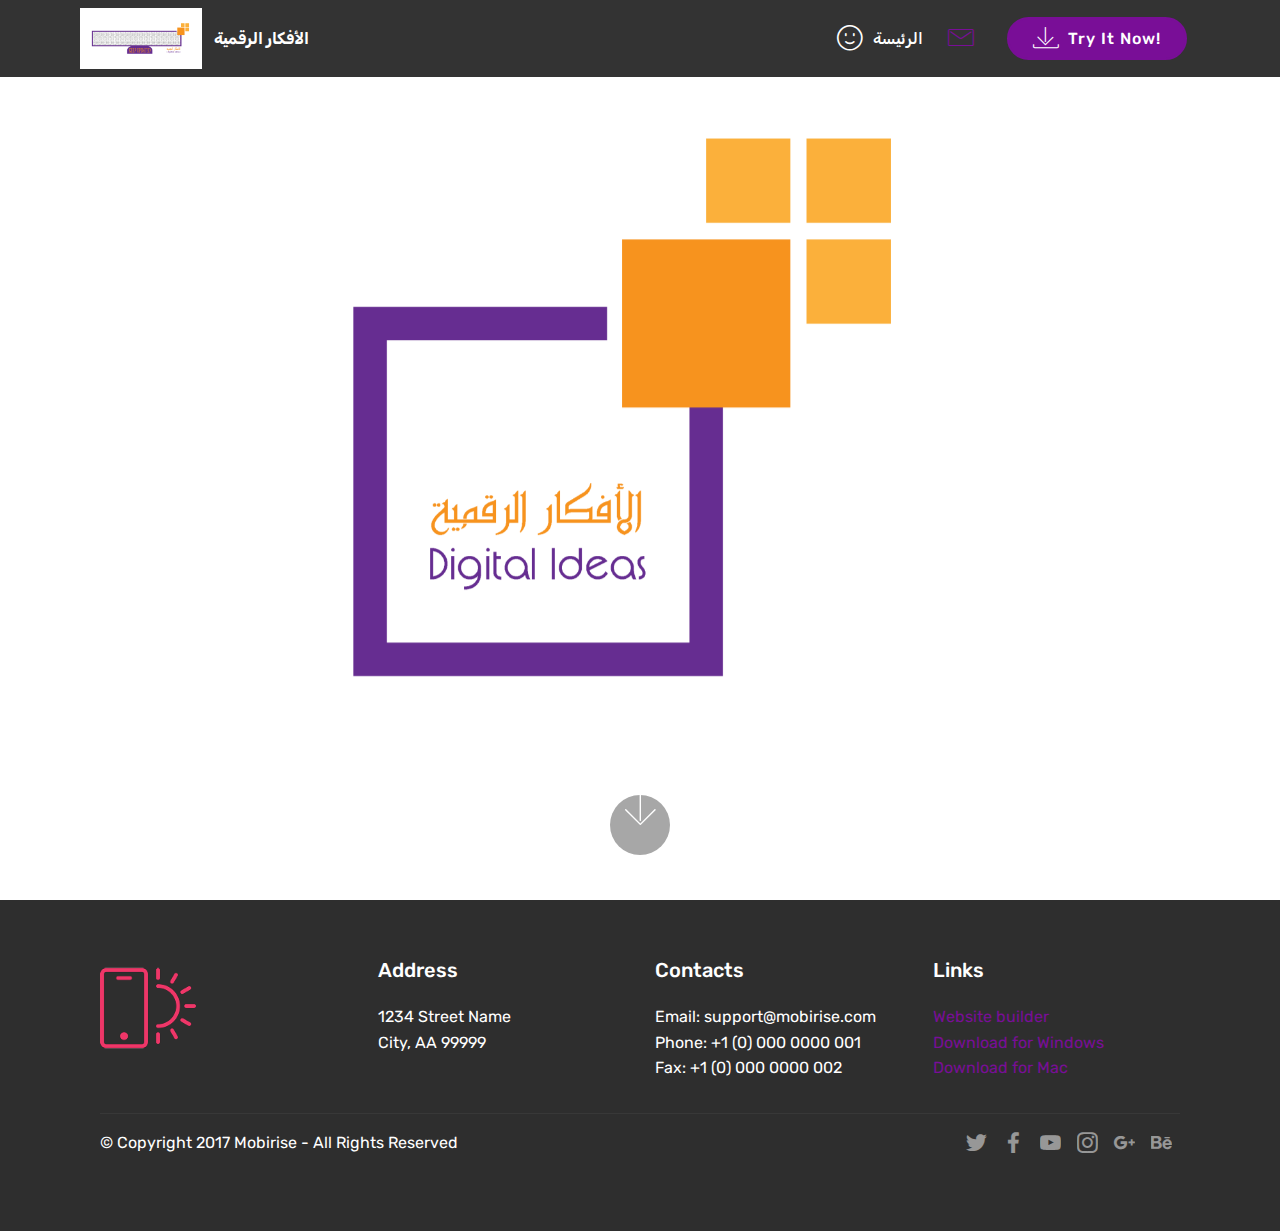
==== index.html @ acf724d3 "create github pages" ====
<!DOCTYPE html>
<html >
<head>
  <!-- Site made with Mobirise Website Builder v4.8.1, https://mobirise.com -->
  <meta charset="UTF-8">
  <meta http-equiv="X-UA-Compatible" content="IE=edge">
  <meta name="generator" content="Mobirise v4.8.1, mobirise.com">
  <meta name="viewport" content="width=device-width, initial-scale=1, minimum-scale=1">
  <link rel="shortcut icon" href="assets/images/-recovered-1-214x107.png" type="image/x-icon">
  <meta name="description" content="">
  <title>Home</title>
  <link rel="stylesheet" href="assets/web/assets/mobirise-icons-bold/mobirise-icons-bold.css">
  <link rel="stylesheet" href="assets/web/assets/mobirise-icons/mobirise-icons.css">
  <link rel="stylesheet" href="assets/tether/tether.min.css">
  <link rel="stylesheet" href="assets/bootstrap/css/bootstrap.min.css">
  <link rel="stylesheet" href="assets/bootstrap/css/bootstrap-grid.min.css">
  <link rel="stylesheet" href="assets/bootstrap/css/bootstrap-reboot.min.css">
  <link rel="stylesheet" href="assets/socicon/css/styles.css">
  <link rel="stylesheet" href="assets/dropdown/css/style.css">
  <link rel="stylesheet" href="assets/theme/css/style.css">
  <link rel="stylesheet" href="assets/mobirise/css/mbr-additional.css" type="text/css">
  
  
  
</head>
<body>
  <section class="menu cid-qTkzRZLJNu" once="menu" id="menu1-0">

    

    <nav class="navbar navbar-expand beta-menu navbar-dropdown align-items-center navbar-fixed-top navbar-toggleable-sm">
        <button class="navbar-toggler navbar-toggler-right" type="button" data-toggle="collapse" data-target="#navbarSupportedContent" aria-controls="navbarSupportedContent" aria-expanded="false" aria-label="Toggle navigation">
            <div class="hamburger">
                <span></span>
                <span></span>
                <span></span>
                <span></span>
            </div>
        </button>
        <div class="menu-logo">
            <div class="navbar-brand">
                <span class="navbar-logo">
                    <a href="https://mobirise.com">
                         <img src="assets/images/-recovered-1-214x107.png" alt="Mobirise" title="" style="height: 3.8rem;">
                    </a>
                </span>
                <span class="navbar-caption-wrap"><a class="navbar-caption text-white display-4" href="https://digitalideas.com">الأفكار الرقمية&nbsp;</a></span>
            </div>
        </div>
        <div class="collapse navbar-collapse" id="navbarSupportedContent">
            <ul class="navbar-nav nav-dropdown" data-app-modern-menu="true"><li class="nav-item">
                    <a class="nav-link link text-white display-4" href="https://mobirise.com"><span class="mbrib-smile-face mbr-iconfont mbr-iconfont-btn"></span>الرئيسة&nbsp;</a>
                </li>
                <li class="nav-item">
                    <a class="nav-link link text-white display-4" href="https://mobirise.com"><span class="mbri-letter mbr-iconfont mbr-iconfont-btn" style="color: rgb(121, 14, 151);"></span>
                        </a>
                </li></ul>
            <div class="navbar-buttons mbr-section-btn"><a class="btn btn-sm btn-primary display-4" href="https://mobirise.com">
                    <span class="mbri-save mbr-iconfont mbr-iconfont-btn "></span>
                    Try It Now!
                </a></div>
        </div>
    </nav>
</section>

<section class="engine"><a href="https://mobiri.se/q">responsive website templates</a></section><section class="cid-qTkA127IK8 mbr-fullscreen mbr-parallax-background" id="header2-1">

    

    

    <div class="container align-center">
        <div class="row justify-content-md-center">
            <div class="mbr-white col-md-10">
                
                
                
                
            </div>
        </div>
    </div>
    <div class="mbr-arrow hidden-sm-down" aria-hidden="true">
        <a href="#next">
            <i class="mbri-down mbr-iconfont"></i>
        </a>
    </div>
</section>

<section class="cid-qTkAaeaxX5" id="footer1-2">

    

    

    <div class="container">
        <div class="media-container-row content text-white">
            <div class="col-12 col-md-3">
                <div class="media-wrap">
                    <a href="https://mobirise.com/">
                        <img src="assets/images/logo2.png" alt="Mobirise">
                    </a>
                </div>
            </div>
            <div class="col-12 col-md-3 mbr-fonts-style display-7">
                <h5 class="pb-3">
                    Address
                </h5>
                <p class="mbr-text">
                    1234 Street Name
                    <br>City, AA 99999
                </p>
            </div>
            <div class="col-12 col-md-3 mbr-fonts-style display-7">
                <h5 class="pb-3">
                    Contacts
                </h5>
                <p class="mbr-text">
                    Email: support@mobirise.com
                    <br>Phone: +1 (0) 000 0000 001
                    <br>Fax: +1 (0) 000 0000 002
                </p>
            </div>
            <div class="col-12 col-md-3 mbr-fonts-style display-7">
                <h5 class="pb-3">
                    Links
                </h5>
                <p class="mbr-text">
                    <a class="text-primary" href="https://mobirise.com/">Website builder</a>
                    <br><a class="text-primary" href="https://mobirise.com/mobirise-free-win.zip">Download for Windows</a>
                    <br><a class="text-primary" href="https://mobirise.com/mobirise-free-mac.zip">Download for Mac</a>
                </p>
            </div>
        </div>
        <div class="footer-lower">
            <div class="media-container-row">
                <div class="col-sm-12">
                    <hr>
                </div>
            </div>
            <div class="media-container-row mbr-white">
                <div class="col-sm-6 copyright">
                    <p class="mbr-text mbr-fonts-style display-7">
                        © Copyright 2017 Mobirise - All Rights Reserved
                    </p>
                </div>
                <div class="col-md-6">
                    <div class="social-list align-right">
                        <div class="soc-item">
                            <a href="https://twitter.com/mobirise" target="_blank">
                                <span class="socicon-twitter socicon mbr-iconfont mbr-iconfont-social"></span>
                            </a>
                        </div>
                        <div class="soc-item">
                            <a href="https://www.facebook.com/pages/Mobirise/1616226671953247" target="_blank">
                                <span class="socicon-facebook socicon mbr-iconfont mbr-iconfont-social"></span>
                            </a>
                        </div>
                        <div class="soc-item">
                            <a href="https://www.youtube.com/c/mobirise" target="_blank">
                                <span class="socicon-youtube socicon mbr-iconfont mbr-iconfont-social"></span>
                            </a>
                        </div>
                        <div class="soc-item">
                            <a href="https://instagram.com/mobirise" target="_blank">
                                <span class="socicon-instagram socicon mbr-iconfont mbr-iconfont-social"></span>
                            </a>
                        </div>
                        <div class="soc-item">
                            <a href="https://plus.google.com/u/0/+Mobirise" target="_blank">
                                <span class="socicon-googleplus socicon mbr-iconfont mbr-iconfont-social"></span>
                            </a>
                        </div>
                        <div class="soc-item">
                            <a href="https://www.behance.net/Mobirise" target="_blank">
                                <span class="socicon-behance socicon mbr-iconfont mbr-iconfont-social"></span>
                            </a>
                        </div>
                    </div>
                </div>
            </div>
        </div>
    </div>
</section>


  <script src="assets/web/assets/jquery/jquery.min.js"></script>
  <script src="assets/popper/popper.min.js"></script>
  <script src="assets/tether/tether.min.js"></script>
  <script src="assets/bootstrap/js/bootstrap.min.js"></script>
  <script src="assets/touchswipe/jquery.touch-swipe.min.js"></script>
  <script src="assets/parallax/jarallax.min.js"></script>
  <script src="assets/smoothscroll/smooth-scroll.js"></script>
  <script src="assets/dropdown/js/script.min.js"></script>
  <script src="assets/theme/js/script.js"></script>
  
  
</body>
</html>
---- assets/web/assets/mobirise-icons-bold/mobirise-icons-bold.css ----
@font-face {
  font-family: 'mobirise-icons-bold';
  src:  url('mobirise-icons-bold.eot?m1l4yr');
  src:  url('mobirise-icons-bold.eot?m1l4yr#iefix') format('embedded-opentype'),
    url('mobirise-icons-bold.ttf?m1l4yr') format('truetype'),
    url('mobirise-icons-bold.woff?m1l4yr') format('woff'),
    url('mobirise-icons-bold.svg?m1l4yr#mobirise-icons-bold') format('svg');
  font-weight: normal;
  font-style: normal;
}

[class^="mbrib-"], [class*="mbrib-"] {
  /* use !important to prevent issues with browser extensions that change fonts */
  font-family: 'mobirise-icons-bold' !important;
  speak: none;
  font-style: normal;
  font-weight: normal;
  font-variant: normal;
  text-transform: none;
  line-height: 1;

  /* Better Font Rendering =========== */
  -webkit-font-smoothing: antialiased;
  -moz-osx-font-smoothing: grayscale;
}

.mbrib-add-submenu:before {
  content: "\e900";
}
.mbrib-alert:before {
  content: "\e901";
}
.mbrib-align-center:before {
  content: "\e902";
}
.mbrib-align-justify:before {
  content: "\e903";
}
.mbrib-align-left:before {
  content: "\e904";
}
.mbrib-align-right:before {
  content: "\e905";
}
.mbrib-android:before {
  content: "\e906";
}
.mbrib-apple:before {
  content: "\e907";
}
.mbrib-arrow-down:before {
  content: "\e908";
}
.mbrib-arrow-next:before {
  content: "\e909";
}
.mbrib-arrow-prev:before {
  content: "\e90a";
}
.mbrib-arrow-up:before {
  content: "\e90b";
}
.mbrib-bold:before {
  content: "\e90c";
}
.mbrib-bookmark:before {
  content: "\e90d";
}
.mbrib-bootstrap:before {
  content: "\e90e";
}
.mbrib-briefcase:before {
  content: "\e90f";
}
.mbrib-browse:before {
  content: "\e910";
}
.mbrib-bulleted-list:before {
  content: "\e911";
}
.mbrib-calendar:before {
  content: "\e912";
}
.mbrib-camera:before {
  content: "\e913";
}
.mbrib-cart-add:before {
  content: "\e914";
}
.mbrib-cart-full:before {
  content: "\e915";
}
.mbrib-cash:before {
  content: "\e916";
}
.mbrib-change-style:before {
  content: "\e917";
}
.mbrib-chat:before {
  content: "\e918";
}
.mbrib-clock:before {
  content: "\e919";
}
.mbrib-close:before {
  content: "\e91a";
}
.mbrib-cloud:before {
  content: "\e91b";
}
.mbrib-code:before {
  content: "\e91c";
}
.mbrib-contact-form:before {
  content: "\e91d";
}
.mbrib-credit-card:before {
  content: "\e91e";
}
.mbrib-cursor-click:before {
  content: "\e91f";
}
.mbrib-cust-feedback:before {
  content: "\e920";
}
.mbrib-database:before {
  content: "\e921";
}
.mbrib-delivery:before {
  content: "\e922";
}
.mbrib-desktop:before {
  content: "\e923";
}
.mbrib-devices:before {
  content: "\e924";
}
.mbrib-down:before {
  content: "\e925";
}
.mbrib-download:before {
  content: "\e926";
}
.mbrib-drag-n-drop:before {
  content: "\e927";
}
.mbrib-drag-n-drop2:before {
  content: "\e928";
}
.mbrib-edit:before {
  content: "\e929";
}
.mbrib-edit2:before {
  content: "\e92a";
}
.mbrib-error:before {
  content: "\e92b";
}
.mbrib-extension:before {
  content: "\e92c";
}
.mbrib-features:before {
  content: "\e92d";
}
.mbrib-file:before {
  content: "\e92e";
}
.mbrib-flag:before {
  content: "\e92f";
}
.mbrib-folder:before {
  content: "\e930";
}
.mbrib-gift:before {
  content: "\e931";
}
.mbrib-github:before {
  content: "\e932";
}
.mbrib-globe-2:before {
  content: "\e933";
}
.mbrib-globe:before {
  content: "\e934";
}
.mbrib-growing-chart:before {
  content: "\e935";
}
.mbrib-hearth:before {
  content: "\e936";
}
.mbrib-help:before {
  content: "\e937";
}
.mbrib-home:before {
  content: "\e938";
}
.mbrib-hot-cup:before {
  content: "\e939";
}
.mbrib-idea:before {
  content: "\e93a";
}
.mbrib-image-gallery:before {
  content: "\e93b";
}
.mbrib-image-slider:before {
  content: "\e93c";
}
.mbrib-info:before {
  content: "\e93d";
}
.mbrib-italic:before {
  content: "\e93e";
}
.mbrib-key:before {
  content: "\e93f";
}
.mbrib-laptop:before {
  content: "\e940";
}
.mbrib-layers:before {
  content: "\e941";
}
.mbrib-left-right:before {
  content: "\e942";
}
.mbrib-left:before {
  content: "\e943";
}
.mbrib-letter:before {
  content: "\e944";
}
.mbrib-like:before {
  content: "\e945";
}
.mbrib-link:before {
  content: "\e946";
}
.mbrib-lock:before {
  content: "\e947";
}
.mbrib-login:before {
  content: "\e948";
}
.mbrib-logout:before {
  content: "\e949";
}
.mbrib-magic-stick:before {
  content: "\e94a";
}
.mbrib-map-pin:before {
  content: "\e94b";
}
.mbrib-menu:before {
  content: "\e94c";
}
.mbrib-mobile:before {
  content: "\e94d";
}
.mbrib-mobile2:before {
  content: "\e94e";
}
.mbrib-mobirise:before {
  content: "\e94f";
}
.mbrib-more-horizontal:before {
  content: "\e950";
}
.mbrib-more-vertical:before {
  content: "\e951";
}
.mbrib-music:before {
  content: "\e952";
}
.mbrib-new-file:before {
  content: "\e953";
}
.mbrib-numbered-list:before {
  content: "\e954";
}
.mbrib-opened-folder:before {
  content: "\e955";
}
.mbrib-pages:before {
  content: "\e956";
}
.mbrib-paper-plane:before {
  content: "\e957";
}
.mbrib-paperclip:before {
  content: "\e958";
}
.mbrib-photo:before {
  content: "\e959";
}
.mbrib-photos:before {
  content: "\e95a";
}
.mbrib-pin:before {
  content: "\e95b";
}
.mbrib-play:before {
  content: "\e95c";
}
.mbrib-plus:before {
  content: "\e95d";
}
.mbrib-preview:before {
  content: "\e95e";
}
.mbrib-print:before {
  content: "\e95f";
}
.mbrib-protect:before {
  content: "\e960";
}
.mbrib-question:before {
  content: "\e961";
}
.mbrib-quote-left:before {
  content: "\e962";
}
.mbrib-quote-right:before {
  content: "\e963";
}
.mbrib-redo:before {
  content: "\e964";
}
.mbrib-refresh:before {
  content: "\e965";
}
.mbrib-responsive:before {
  content: "\e966";
}
.mbrib-right:before {
  content: "\e967";
}
.mbrib-rocket:before {
  content: "\e968";
}
.mbrib-sad-face:before {
  content: "\e969";
}
.mbrib-sale:before {
  content: "\e96a";
}
.mbrib-save:before {
  content: "\e96b";
}
.mbrib-search:before {
  content: "\e96c";
}
.mbrib-setting:before {
  content: "\e96d";
}
.mbrib-setting2:before {
  content: "\e96e";
}
.mbrib-setting3:before {
  content: "\e96f";
}
.mbrib-share:before {
  content: "\e970";
}
.mbrib-shopping-bag:before {
  content: "\e971";
}
.mbrib-shopping-basket:before {
  content: "\e972";
}
.mbrib-shopping-cart:before {
  content: "\e973";
}
.mbrib-sites:before {
  content: "\e974";
}
.mbrib-smile-face:before {
  content: "\e975";
}
.mbrib-speed:before {
  content: "\e976";
}
.mbrib-star:before {
  content: "\e977";
}
.mbrib-success:before {
  content: "\e978";
}
.mbrib-sun:before {
  content: "\e979";
}
.mbrib-sun2:before {
  content: "\e97a";
}
.mbrib-tablet-vertical:before {
  content: "\e97b";
}
.mbrib-tablet:before {
  content: "\e97c";
}
.mbrib-target:before {
  content: "\e97d";
}
.mbrib-timer:before {
  content: "\e97e";
}
.mbrib-to-ftp:before {
  content: "\e97f";
}
.mbrib-to-local-drive:before {
  content: "\e980";
}
.mbrib-touch-swipe:before {
  content: "\e981";
}
.mbrib-touch:before {
  content: "\e982";
}
.mbrib-trash:before {
  content: "\e983";
}
.mbrib-underline:before {
  content: "\e984";
}
.mbrib-undo:before {
  content: "\e985";
}
.mbrib-unlink:before {
  content: "\e986";
}
.mbrib-unlock:before {
  content: "\e987";
}
.mbrib-up-down:before {
  content: "\e988";
}
.mbrib-up:before {
  content: "\e989";
}
.mbrib-update:before {
  content: "\e98a";
}
.mbrib-upload:before {
  content: "\e98b";
}
.mbrib-user:before {
  content: "\e98c";
}
.mbrib-user2:before {
  content: "\e98d";
}
.mbrib-users:before {
  content: "\e98e";
}
.mbrib-video-play:before {
  content: "\e98f";
}
.mbrib-video:before {
  content: "\e990";
}
.mbrib-watch:before {
  content: "\e991";
}
.mbrib-website-theme:before {
  content: "\e992";
}
.mbrib-wifi:before {
  content: "\e993";
}
.mbrib-windows:before {
  content: "\e994";
}
.mbrib-zoom-out:before {
  content: "\e995";
}
---- assets/web/assets/mobirise-icons/mobirise-icons.css ----
@font-face {
  font-family: 'MobiriseIcons';
  src:  url('mobirise-icons.eot?spat4u');
  src:  url('mobirise-icons.eot?spat4u#iefix') format('embedded-opentype'),
    url('mobirise-icons.ttf?spat4u') format('truetype'),
    url('mobirise-icons.woff?spat4u') format('woff'),
    url('mobirise-icons.svg?spat4u#MobiriseIcons') format('svg');
  font-weight: normal;
  font-style: normal;
}

[class^="mbri-"], [class*=" mbri-"] {
  /* use !important to prevent issues with browser extensions that change fonts */
  font-family: MobiriseIcons !important;
  speak: none;
  font-style: normal;
  font-weight: normal;
  font-variant: normal;
  text-transform: none;
  line-height: 1;

  /* Better Font Rendering =========== */
  -webkit-font-smoothing: antialiased;
  -moz-osx-font-smoothing: grayscale;
}

.mbri-add-submenu:before {
  content: "\e900";
}
.mbri-alert:before {
  content: "\e901";
}
.mbri-align-center:before {
  content: "\e902";
}
.mbri-align-justify:before {
  content: "\e903";
}
.mbri-align-left:before {
  content: "\e904";
}
.mbri-align-right:before {
  content: "\e905";
}
.mbri-android:before {
  content: "\e906";
}
.mbri-apple:before {
  content: "\e907";
}
.mbri-arrow-down:before {
  content: "\e908";
}
.mbri-arrow-next:before {
  content: "\e909";
}
.mbri-arrow-prev:before {
  content: "\e90a";
}
.mbri-arrow-up:before {
  content: "\e90b";
}
.mbri-bold:before {
  content: "\e90c";
}
.mbri-bookmark:before {
  content: "\e90d";
}
.mbri-bootstrap:before {
  content: "\e90e";
}
.mbri-briefcase:before {
  content: "\e90f";
}
.mbri-browse:before {
  content: "\e910";
}
.mbri-bulleted-list:before {
  content: "\e911";
}
.mbri-calendar:before {
  content: "\e912";
}
.mbri-camera:before {
  content: "\e913";
}
.mbri-cart-add:before {
  content: "\e914";
}
.mbri-cart-full:before {
  content: "\e915";
}
.mbri-cash:before {
  content: "\e916";
}
.mbri-change-style:before {
  content: "\e917";
}
.mbri-chat:before {
  content: "\e918";
}
.mbri-clock:before {
  content: "\e919";
}
.mbri-close:before {
  content: "\e91a";
}
.mbri-cloud:before {
  content: "\e91b";
}
.mbri-code:before {
  content: "\e91c";
}
.mbri-contact-form:before {
  content: "\e91d";
}
.mbri-credit-card:before {
  content: "\e91e";
}
.mbri-cursor-click:before {
  content: "\e91f";
}
.mbri-cust-feedback:before {
  content: "\e920";
}
.mbri-database:before {
  content: "\e921";
}
.mbri-delivery:before {
  content: "\e922";
}
.mbri-desktop:before {
  content: "\e923";
}
.mbri-devices:before {
  content: "\e924";
}
.mbri-down:before {
  content: "\e925";
}
.mbri-download:before {
  content: "\e989";
}
.mbri-drag-n-drop:before {
  content: "\e927";
}
.mbri-drag-n-drop2:before {
  content: "\e928";
}
.mbri-edit:before {
  content: "\e929";
}
.mbri-edit2:before {
  content: "\e92a";
}
.mbri-error:before {
  content: "\e92b";
}
.mbri-extension:before {
  content: "\e92c";
}
.mbri-features:before {
  content: "\e92d";
}
.mbri-file:before {
  content: "\e92e";
}
.mbri-flag:before {
  content: "\e92f";
}
.mbri-folder:before {
  content: "\e930";
}
.mbri-gift:before {
  content: "\e931";
}
.mbri-github:before {
  content: "\e932";
}
.mbri-globe:before {
  content: "\e933";
}
.mbri-globe-2:before {
  content: "\e934";
}
.mbri-growing-chart:before {
  content: "\e935";
}
.mbri-hearth:before {
  content: "\e936";
}
.mbri-help:before {
  content: "\e937";
}
.mbri-home:before {
  content: "\e938";
}
.mbri-hot-cup:before {
  content: "\e939";
}
.mbri-idea:before {
  content: "\e93a";
}
.mbri-image-gallery:before {
  content: "\e93b";
}
.mbri-image-slider:before {
  content: "\e93c";
}
.mbri-info:before {
  content: "\e93d";
}
.mbri-italic:before {
  content: "\e93e";
}
.mbri-key:before {
  content: "\e93f";
}
.mbri-laptop:before {
  content: "\e940";
}
.mbri-layers:before {
  content: "\e941";
}
.mbri-left-right:before {
  content: "\e942";
}
.mbri-left:before {
  content: "\e943";
}
.mbri-letter:before {
  content: "\e944";
}
.mbri-like:before {
  content: "\e945";
}
.mbri-link:before {
  content: "\e946";
}
.mbri-lock:before {
  content: "\e947";
}
.mbri-login:before {
  content: "\e948";
}
.mbri-logout:before {
  content: "\e949";
}
.mbri-magic-stick:before {
  content: "\e94a";
}
.mbri-map-pin:before {
  content: "\e94b";
}
.mbri-menu:before {
  content: "\e94c";
}
.mbri-mobile:before {
  content: "\e94d";
}
.mbri-mobile2:before {
  content: "\e94e";
}
.mbri-mobirise:before {
  content: "\e94f";
}
.mbri-more-horizontal:before {
  content: "\e950";
}
.mbri-more-vertical:before {
  content: "\e951";
}
.mbri-music:before {
  content: "\e952";
}
.mbri-new-file:before {
  content: "\e953";
}
.mbri-numbered-list:before {
  content: "\e954";
}
.mbri-opened-folder:before {
  content: "\e955";
}
.mbri-pages:before {
  content: "\e956";
}
.mbri-paper-plane:before {
  content: "\e957";
}
.mbri-paperclip:before {
  content: "\e958";
}
.mbri-photo:before {
  content: "\e959";
}
.mbri-photos:before {
  content: "\e95a";
}
.mbri-pin:before {
  content: "\e95b";
}
.mbri-play:before {
  content: "\e95c";
}
.mbri-plus:before {
  content: "\e95d";
}
.mbri-preview:before {
  content: "\e95e";
}
.mbri-print:before {
  content: "\e95f";
}
.mbri-protect:before {
  content: "\e960";
}
.mbri-question:before {
  content: "\e961";
}
.mbri-quote-left:before {
  content: "\e962";
}
.mbri-quote-right:before {
  content: "\e963";
}
.mbri-refresh:before {
  content: "\e964";
}
.mbri-responsive:before {
  content: "\e965";
}
.mbri-right:before {
  content: "\e966";
}
.mbri-rocket:before {
  content: "\e967";
}
.mbri-sad-face:before {
  content: "\e968";
}
.mbri-sale:before {
  content: "\e969";
}
.mbri-save:before {
  content: "\e96a";
}
.mbri-search:before {
  content: "\e96b";
}
.mbri-setting:before {
  content: "\e96c";
}
.mbri-setting2:before {
  content: "\e96d";
}
.mbri-setting3:before {
  content: "\e96e";
}
.mbri-share:before {
  content: "\e96f";
}
.mbri-shopping-bag:before {
  content: "\e970";
}
.mbri-shopping-basket:before {
  content: "\e971";
}
.mbri-shopping-cart:before {
  content: "\e972";
}
.mbri-sites:before {
  content: "\e973";
}
.mbri-smile-face:before {
  content: "\e974";
}
.mbri-speed:before {
  content: "\e975";
}
.mbri-star:before {
  content: "\e976";
}
.mbri-success:before {
  content: "\e977";
}
.mbri-sun:before {
  content: "\e978";
}
.mbri-sun2:before {
  content: "\e979";
}
.mbri-tablet:before {
  content: "\e97a";
}
.mbri-tablet-vertical:before {
  content: "\e97b";
}
.mbri-target:before {
  content: "\e97c";
}
.mbri-timer:before {
  content: "\e97d";
}
.mbri-to-ftp:before {
  content: "\e97e";
}
.mbri-to-local-drive:before {
  content: "\e97f";
}
.mbri-touch-swipe:before {
  content: "\e980";
}
.mbri-touch:before {
  content: "\e981";
}
.mbri-trash:before {
  content: "\e982";
}
.mbri-underline:before {
  content: "\e983";
}
.mbri-unlink:before {
  content: "\e984";
}
.mbri-unlock:before {
  content: "\e985";
}
.mbri-up-down:before {
  content: "\e986";
}
.mbri-up:before {
  content: "\e987";
}
.mbri-update:before {
  content: "\e988";
}
.mbri-upload:before {
 content: "\e926"; 
}
.mbri-user:before {
  content: "\e98a";
}
.mbri-user2:before {
  content: "\e98b";
}
.mbri-users:before {
  content: "\e98c";
}
.mbri-video:before {
  content: "\e98d";
}
.mbri-video-play:before {
  content: "\e98e";
}
.mbri-watch:before {
  content: "\e98f";
}
.mbri-website-theme:before {
  content: "\e990";
}
.mbri-wifi:before {
  content: "\e991";
}
.mbri-windows:before {
  content: "\e992";
}
.mbri-zoom-out:before {
  content: "\e993";
}
.mbri-redo:before {
  content: "\e994";
}
.mbri-undo:before {
  content: "\e995";
}
---- assets/socicon/css/styles.css ----
@charset "UTF-8";

@font-face {
  font-family: "socicon";
  src:url("../fonts/socicon.eot");
  src:url("../fonts/socicon.eot?#iefix") format("embedded-opentype"),
    url("../fonts/socicon.woff") format("woff"),
    url("../fonts/socicon.ttf") format("truetype"),
    url("../fonts/socicon.svg#socicon") format("svg");
  font-weight: normal;
  font-style: normal;

}

[data-icon]:before {
  font-family: "socicon" !important;
  content: attr(data-icon);
  font-style: normal !important;
  font-weight: normal !important;
  font-variant: normal !important;
  text-transform: none !important;
  speak: none;
  line-height: 1;
  -webkit-font-smoothing: antialiased;
  -moz-osx-font-smoothing: grayscale;
}

[class^="socicon-"]:before,
[class*=" socicon-"]:before {
  font-family: "socicon" !important;
  font-style: normal !important;
  font-weight: normal !important;
  font-variant: normal !important;
  text-transform: none !important;
  speak: none;
  line-height: 1;
  -webkit-font-smoothing: antialiased;
  -moz-osx-font-smoothing: grayscale;
}

.socicon-modelmayhem:before {
  content: "\e000";
}
.socicon-mixcloud:before {
  content: "\e001";
}
.socicon-drupal:before {
  content: "\e002";
}
.socicon-swarm:before {
  content: "\e003";
}
.socicon-istock:before {
  content: "\e004";
}
.socicon-yammer:before {
  content: "\e005";
}
.socicon-ello:before {
  content: "\e006";
}
.socicon-stackoverflow:before {
  content: "\e007";
}
.socicon-persona:before {
  content: "\e008";
}
.socicon-triplej:before {
  content: "\e009";
}
.socicon-houzz:before {
  content: "\e00a";
}
.socicon-rss:before {
  content: "\e00b";
}
.socicon-paypal:before {
  content: "\e00c";
}
.socicon-odnoklassniki:before {
  content: "\e00d";
}
.socicon-airbnb:before {
  content: "\e00e";
}
.socicon-periscope:before {
  content: "\e00f";
}
.socicon-outlook:before {
  content: "\e010";
}
.socicon-coderwall:before {
  content: "\e011";
}
.socicon-tripadvisor:before {
  content: "\e012";
}
.socicon-appnet:before {
  content: "\e013";
}
.socicon-goodreads:before {
  content: "\e014";
}
.socicon-tripit:before {
  content: "\e015";
}
.socicon-lanyrd:before {
  content: "\e016";
}
.socicon-slideshare:before {
  content: "\e017";
}
.socicon-buffer:before {
  content: "\e018";
}
.socicon-disqus:before {
  content: "\e019";
}
.socicon-vkontakte:before {
  content: "\e01a";
}
.socicon-whatsapp:before {
  content: "\e01b";
}
.socicon-patreon:before {
  content: "\e01c";
}
.socicon-storehouse:before {
  content: "\e01d";
}
.socicon-pocket:before {
  content: "\e01e";
}
.socicon-mail:before {
  content: "\e01f";
}
.socicon-blogger:before {
  content: "\e020";
}
.socicon-technorati:before {
  content: "\e021";
}
.socicon-reddit:before {
  content: "\e022";
}
.socicon-dribbble:before {
  content: "\e023";
}
.socicon-stumbleupon:before {
  content: "\e024";
}
.socicon-digg:before {
  content: "\e025";
}
.socicon-envato:before {
  content: "\e026";
}
.socicon-behance:before {
  content: "\e027";
}
.socicon-delicious:before {
  content: "\e028";
}
.socicon-deviantart:before {
  content: "\e029";
}
.socicon-forrst:before {
  content: "\e02a";
}
.socicon-play:before {
  content: "\e02b";
}
.socicon-zerply:before {
  content: "\e02c";
}
.socicon-wikipedia:before {
  content: "\e02d";
}
.socicon-apple:before {
  content: "\e02e";
}
.socicon-flattr:before {
  content: "\e02f";
}
.socicon-github:before {
  content: "\e030";
}
.socicon-renren:before {
  content: "\e031";
}
.socicon-friendfeed:before {
  content: "\e032";
}
.socicon-newsvine:before {
  content: "\e033";
}
.socicon-identica:before {
  content: "\e034";
}
.socicon-bebo:before {
  content: "\e035";
}
.socicon-zynga:before {
  content: "\e036";
}
.socicon-steam:before {
  content: "\e037";
}
.socicon-xbox:before {
  content: "\e038";
}
.socicon-windows:before {
  content: "\e039";
}
.socicon-qq:before {
  content: "\e03a";
}
.socicon-douban:before {
  content: "\e03b";
}
.socicon-meetup:before {
  content: "\e03c";
}
.socicon-playstation:before {
  content: "\e03d";
}
.socicon-android:before {
  content: "\e03e";
}
.socicon-snapchat:before {
  content: "\e03f";
}
.socicon-twitter:before {
  content: "\e040";
}
.socicon-facebook:before {
  content: "\e041";
}
.socicon-googleplus:before {
  content: "\e042";
}
.socicon-pinterest:before {
  content: "\e043";
}
.socicon-foursquare:before {
  content: "\e044";
}
.socicon-yahoo:before {
  content: "\e045";
}
.socicon-skype:before {
  content: "\e046";
}
.socicon-yelp:before {
  content: "\e047";
}
.socicon-feedburner:before {
  content: "\e048";
}
.socicon-linkedin:before {
  content: "\e049";
}
.socicon-viadeo:before {
  content: "\e04a";
}
.socicon-xing:before {
  content: "\e04b";
}
.socicon-myspace:before {
  content: "\e04c";
}
.socicon-soundcloud:before {
  content: "\e04d";
}
.socicon-spotify:before {
  content: "\e04e";
}
.socicon-grooveshark:before {
  content: "\e04f";
}
.socicon-lastfm:before {
  content: "\e050";
}
.socicon-youtube:before {
  content: "\e051";
}
.socicon-vimeo:before {
  content: "\e052";
}
.socicon-dailymotion:before {
  content: "\e053";
}
.socicon-vine:before {
  content: "\e054";
}
.socicon-flickr:before {
  content: "\e055";
}
.socicon-500px:before {
  content: "\e056";
}
.socicon-wordpress:before {
  content: "\e058";
}
.socicon-tumblr:before {
  content: "\e059";
}
.socicon-twitch:before {
  content: "\e05a";
}
.socicon-8tracks:before {
  content: "\e05b";
}
.socicon-amazon:before {
  content: "\e05c";
}
.socicon-icq:before {
  content: "\e05d";
}
.socicon-smugmug:before {
  content: "\e05e";
}
.socicon-ravelry:before {
  content: "\e05f";
}
.socicon-weibo:before {
  content: "\e060";
}
.socicon-baidu:before {
  content: "\e061";
}
.socicon-angellist:before {
  content: "\e062";
}
.socicon-ebay:before {
  content: "\e063";
}
.socicon-imdb:before {
  content: "\e064";
}
.socicon-stayfriends:before {
  content: "\e065";
}
.socicon-residentadvisor:before {
  content: "\e066";
}
.socicon-google:before {
  content: "\e067";
}
.socicon-yandex:before {
  content: "\e068";
}
.socicon-sharethis:before {
  content: "\e069";
}
.socicon-bandcamp:before {
  content: "\e06a";
}
.socicon-itunes:before {
  content: "\e06b";
}
.socicon-deezer:before {
  content: "\e06c";
}
.socicon-telegram:before {
  content: "\e06e";
}
.socicon-openid:before {
  content: "\e06f";
}
.socicon-amplement:before {
  content: "\e070";
}
.socicon-viber:before {
  content: "\e071";
}
.socicon-zomato:before {
  content: "\e072";
}
.socicon-draugiem:before {
  content: "\e074";
}
.socicon-endomodo:before {
  content: "\e075";
}
.socicon-filmweb:before {
  content: "\e076";
}
.socicon-stackexchange:before {
  content: "\e077";
}
.socicon-wykop:before {
  content: "\e078";
}
.socicon-teamspeak:before {
  content: "\e079";
}
.socicon-teamviewer:before {
  content: "\e07a";
}
.socicon-ventrilo:before {
  content: "\e07b";
}
.socicon-younow:before {
  content: "\e07c";
}
.socicon-raidcall:before {
  content: "\e07d";
}
.socicon-mumble:before {
  content: "\e07e";
}
.socicon-medium:before {
  content: "\e06d";
}
.socicon-bebee:before {
  content: "\e07f";
}
.socicon-hitbox:before {
  content: "\e080";
}
.socicon-reverbnation:before {
  content: "\e081";
}
.socicon-formulr:before {
  content: "\e082";
}
.socicon-instagram:before {
  content: "\e057";
}
.socicon-battlenet:before {
  content: "\e083";
}
.socicon-chrome:before {
  content: "\e084";
}
.socicon-discord:before {
  content: "\e086";
}
.socicon-issuu:before {
  content: "\e087";
}
.socicon-macos:before {
  content: "\e088";
}
.socicon-firefox:before {
  content: "\e089";
}
.socicon-opera:before {
  content: "\e08d";
}
.socicon-keybase:before {
  content: "\e090";
}
.socicon-alliance:before {
  content: "\e091";
}
.socicon-livejournal:before {
  content: "\e092";
}
.socicon-googlephotos:before {
  content: "\e093";
}
.socicon-horde:before {
  content: "\e094";
}
.socicon-etsy:before {
  content: "\e095";
}
.socicon-zapier:before {
  content: "\e096";
}
.socicon-google-scholar:before {
  content: "\e097";
}
.socicon-researchgate:before {
  content: "\e098";
}
.socicon-wechat:before {
  content: "\e099";
}
.socicon-strava:before {
  content: "\e09a";
}
.socicon-line:before {
  content: "\e09b";
}
.socicon-lyft:before {
  content: "\e09c";
}
.socicon-uber:before {
  content: "\e09d";
}
.socicon-songkick:before {
  content: "\e09e";
}
.socicon-viewbug:before {
  content: "\e09f";
}
.socicon-googlegroups:before {
  content: "\e0a0";
}
.socicon-quora:before {
  content: "\e073";
}
.socicon-diablo:before {
  content: "\e085";
}
.socicon-blizzard:before {
  content: "\e0a1";
}
.socicon-hearthstone:before {
  content: "\e08b";
}
.socicon-heroes:before {
  content: "\e08a";
}
.socicon-overwatch:before {
  content: "\e08c";
}
.socicon-warcraft:before {
  content: "\e08e";
}
.socicon-starcraft:before {
  content: "\e08f";
}
.socicon-beam:before {
  content: "\e0a2";
}
.socicon-curse:before {
  content: "\e0a3";
}
.socicon-player:before {
  content: "\e0a4";
}
.socicon-streamjar:before {
  content: "\e0a5";
}
.socicon-nintendo:before {
  content: "\e0a6";
}
.socicon-hellocoton:before {
  content: "\e0a7";
}
---- assets/dropdown/css/style.css ----
.navbar-dropdown {
  left: 0;
  padding: 0;
  position: absolute;
  right: 0;
  top: 0;
  transition: all 0.45s ease;
  z-index: 1030;
  background: #282828; }
  .navbar-dropdown .navbar-logo {
    margin-right: 0.8rem;
    transition: margin 0.3s ease-in-out;
    vertical-align: middle; }
    .navbar-dropdown .navbar-logo img {
      height: 3.125rem;
      transition: all 0.3s ease-in-out; }
    .navbar-dropdown .navbar-logo.mbr-iconfont {
      font-size: 3.125rem;
      line-height: 3.125rem; }
  .navbar-dropdown .navbar-caption {
    font-weight: 700;
    white-space: normal;
    vertical-align: -4px;
    line-height: 3.125rem !important; }
    .navbar-dropdown .navbar-caption, .navbar-dropdown .navbar-caption:hover {
      color: inherit;
      text-decoration: none; }
  .navbar-dropdown .mbr-iconfont + .navbar-caption {
    vertical-align: -1px; }
  .navbar-dropdown.navbar-fixed-top {
    position: fixed; }
  .navbar-dropdown .navbar-brand span {
    vertical-align: -4px; }
  .navbar-dropdown.bg-color.transparent {
    background: none; }
  .navbar-dropdown.navbar-short .navbar-brand {
    padding: 0.625rem 0; }
    .navbar-dropdown.navbar-short .navbar-brand span {
      vertical-align: -1px; }
  .navbar-dropdown.navbar-short .navbar-caption {
    line-height: 2.375rem !important;
    vertical-align: -2px; }
  .navbar-dropdown.navbar-short .navbar-logo {
    margin-right: 0.5rem; }
    .navbar-dropdown.navbar-short .navbar-logo img {
      height: 2.375rem; }
    .navbar-dropdown.navbar-short .navbar-logo.mbr-iconfont {
      font-size: 2.375rem;
      line-height: 2.375rem; }
  .navbar-dropdown.navbar-short .mbr-table-cell {
    height: 3.625rem; }
  .navbar-dropdown .navbar-close {
    left: 0.6875rem;
    position: fixed;
    top: 0.75rem;
    z-index: 1000; }
  .navbar-dropdown .hamburger-icon {
    content: "";
    display: inline-block;
    vertical-align: middle;
    width: 16px;
    -webkit-box-shadow: 0 -6px 0 1px #282828,0 0 0 1px #282828,0 6px 0 1px #282828;
    -moz-box-shadow: 0 -6px 0 1px #282828,0 0 0 1px #282828,0 6px 0 1px #282828;
    box-shadow: 0 -6px 0 1px #282828,0 0 0 1px #282828,0 6px 0 1px #282828; }

.dropdown-menu .dropdown-toggle[data-toggle="dropdown-submenu"]::after {
  border-bottom: 0.35em solid transparent;
  border-left: 0.35em solid;
  border-right: 0;
  border-top: 0.35em solid transparent;
  margin-left: 0.3rem; }

.dropdown-menu .dropdown-item:focus {
  outline: 0; }

.nav-dropdown {
  font-size: 0.75rem;
  font-weight: 500;
  height: auto !important; }
  .nav-dropdown .nav-btn {
    padding-left: 1rem; }
  .nav-dropdown .link {
    margin: .667em 1.667em;
    font-weight: 500;
    padding: 0;
    transition: color .2s ease-in-out; }
    .nav-dropdown .link.dropdown-toggle {
      margin-right: 2.583em; }
      .nav-dropdown .link.dropdown-toggle::after {
        margin-left: .25rem;
        border-top: 0.35em solid;
        border-right: 0.35em solid transparent;
        border-left: 0.35em solid transparent;
        border-bottom: 0; }
      .nav-dropdown .link.dropdown-toggle[aria-expanded="true"] {
        margin: 0;
        padding: 0.667em 3.263em  0.667em 1.667em; }
  .nav-dropdown .link::after,
  .nav-dropdown .dropdown-item::after {
    color: inherit; }
  .nav-dropdown .btn {
    font-size: 0.75rem;
    font-weight: 700;
    letter-spacing: 0;
    margin-bottom: 0;
    padding-left: 1.25rem;
    padding-right: 1.25rem; }
  .nav-dropdown .dropdown-menu {
    border-radius: 0;
    border: 0;
    left: 0;
    margin: 0;
    padding-bottom: 1.25rem;
    padding-top: 1.25rem;
    position: relative; }
  .nav-dropdown .dropdown-submenu {
    margin-left: 0.125rem;
    top: 0; }
  .nav-dropdown .dropdown-item {
    font-weight: 500;
    line-height: 2;
    padding: 0.3846em 4.615em 0.3846em 1.5385em;
    position: relative;
    transition: color .2s ease-in-out, background-color .2s ease-in-out; }
    .nav-dropdown .dropdown-item::after {
      margin-top: -0.3077em;
      position: absolute;
      right: 1.1538em;
      top: 50%; }
    .nav-dropdown .dropdown-item:focus, .nav-dropdown .dropdown-item:hover {
      background: none; }

@media (max-width: 767px) {
  .nav-dropdown.navbar-toggleable-sm {
    bottom: 0;
    display: none;
    left: 0;
    overflow-x: hidden;
    position: fixed;
    top: 0;
    transform: translateX(-100%);
    -ms-transform: translateX(-100%);
    -webkit-transform: translateX(-100%);
    width: 18.75rem;
    z-index: 999; } }
.nav-dropdown.navbar-toggleable-xl {
  bottom: 0;
  display: none;
  left: 0;
  overflow-x: hidden;
  position: fixed;
  top: 0;
  transform: translateX(-100%);
  -ms-transform: translateX(-100%);
  -webkit-transform: translateX(-100%);
  width: 18.75rem;
  z-index: 999; }

.nav-dropdown-sm {
  display: block !important;
  overflow-x: hidden;
  overflow: auto;
  padding-top: 3.875rem; }
  .nav-dropdown-sm::after {
    content: "";
    display: block;
    height: 3rem;
    width: 100%; }
  .nav-dropdown-sm.collapse.in ~ .navbar-close {
    display: block !important; }
  .nav-dropdown-sm.collapsing, .nav-dropdown-sm.collapse.in {
    transform: translateX(0);
    -ms-transform: translateX(0);
    -webkit-transform: translateX(0);
    transition: all 0.25s ease-out;
    -webkit-transition: all 0.25s ease-out;
    background: #282828; }
  .nav-dropdown-sm.collapsing[aria-expanded="false"] {
    transform: translateX(-100%);
    -ms-transform: translateX(-100%);
    -webkit-transform: translateX(-100%); }
  .nav-dropdown-sm .nav-item {
    display: block;
    margin-left: 0 !important;
    padding-left: 0; }
  .nav-dropdown-sm .link,
  .nav-dropdown-sm .dropdown-item {
    border-top: 1px dotted rgba(255, 255, 255, 0.1);
    font-size: 0.8125rem;
    line-height: 1.6;
    margin: 0 !important;
    padding: 0.875rem 2.4rem 0.875rem 1.5625rem !important;
    position: relative;
    white-space: normal; }
    .nav-dropdown-sm .link:focus, .nav-dropdown-sm .link:hover,
    .nav-dropdown-sm .dropdown-item:focus,
    .nav-dropdown-sm .dropdown-item:hover {
      background: rgba(0, 0, 0, 0.2) !important;
      color: #c0a375; }
  .nav-dropdown-sm .nav-btn {
    position: relative;
    padding: 1.5625rem 1.5625rem 0 1.5625rem; }
    .nav-dropdown-sm .nav-btn::before {
      border-top: 1px dotted rgba(255, 255, 255, 0.1);
      content: "";
      left: 0;
      position: absolute;
      top: 0;
      width: 100%; }
    .nav-dropdown-sm .nav-btn + .nav-btn {
      padding-top: 0.625rem; }
      .nav-dropdown-sm .nav-btn + .nav-btn::before {
        display: none; }
  .nav-dropdown-sm .btn {
    padding: 0.625rem 0; }
  .nav-dropdown-sm .dropdown-toggle[data-toggle="dropdown-submenu"]::after {
    margin-left: .25rem;
    border-top: 0.35em solid;
    border-right: 0.35em solid transparent;
    border-left: 0.35em solid transparent;
    border-bottom: 0; }
  .nav-dropdown-sm .dropdown-toggle[data-toggle="dropdown-submenu"][aria-expanded="true"]::after {
    border-top: 0;
    border-right: 0.35em solid transparent;
    border-left: 0.35em solid transparent;
    border-bottom: 0.35em solid; }
  .nav-dropdown-sm .dropdown-menu {
    margin: 0;
    padding: 0;
    position: relative;
    top: 0;
    left: 0;
    width: 100%;
    border: 0;
    float: none;
    border-radius: 0;
    background: none; }
  .nav-dropdown-sm .dropdown-submenu {
    left: 100%;
    margin-left: 0.125rem;
    margin-top: -1.25rem;
    top: 0; }

.navbar-toggleable-sm .nav-dropdown .dropdown-menu {
  position: absolute; }

.navbar-toggleable-sm .nav-dropdown .dropdown-submenu {
  left: 100%;
  margin-left: 0.125rem;
  margin-top: -1.25rem;
  top: 0; }

.navbar-toggleable-sm.opened .nav-dropdown .dropdown-menu {
  position: relative; }

.navbar-toggleable-sm.opened .nav-dropdown .dropdown-submenu {
  left: 0;
  margin-left: 00rem;
  margin-top: 0rem;
  top: 0; }

.is-builder .nav-dropdown.collapsing {
  transition: none !important; }

/*# sourceMappingURL=style.css.map */
---- assets/theme/css/style.css ----
/*!
 * Mobirise v4 theme (https://mobirise.com/)
 * Copyright 2017 Mobirise
 */
section {
  background-color: #eeeeee; }

section,
.container,
.container-fluid {
  position: relative;
  word-wrap: break-word; }

a.mbr-iconfont:hover {
  text-decoration: none; }

.article .lead p, .article .lead ul, .article .lead ol, .article .lead pre, .article .lead blockquote {
  margin-bottom: 0; }

a {
  font-style: normal;
  font-weight: 400;
  cursor: pointer; }
  a, a:hover {
    text-decoration: none; }

figure {
  margin-bottom: 0; }

body {
  color: #232323; }

h1, h2, h3, h4, h5, h6,
.h1, .h2, .h3, .h4, .h5, .h6,
.display-1, .display-2, .display-3, .display-4 {
  line-height: 1;
  word-break: break-word;
  word-wrap: break-word; }

b, strong {
  font-weight: bold; }

blockquote {
  padding: 10px 0 10px 20px;
  position: relative;
  border-left: 2px solid;
  border-color: #ff3366; }

input:-webkit-autofill, input:-webkit-autofill:hover, input:-webkit-autofill:focus, input:-webkit-autofill:active {
  transition-delay: 9999s;
  transition-property: background-color, color; }

textarea[type="hidden"] {
  display: none; }

body {
  position: relative; }

section {
  background-position: 50% 50%;
  background-repeat: no-repeat;
  background-size: cover; }
  section .mbr-background-video,
  section .mbr-background-video-preview {
    position: absolute;
    bottom: 0;
    left: 0;
    right: 0;
    top: 0; }

.hidden {
  visibility: hidden; }

.mbr-z-index20 {
  z-index: 20; }

/*! Base colors */
.mbr-white {
  color: #ffffff; }

.mbr-black {
  color: #000000; }

.mbr-bg-white {
  background-color: #ffffff; }

.mbr-bg-black {
  background-color: #000000; }

/*! Text-aligns */
.align-left {
  text-align: left; }

.align-center {
  text-align: center; }

.align-right {
  text-align: right; }

@media (max-width: 767px) {
  .align-left, .align-center, .align-right, .mbr-section-btn, .mbr-section-title {
    text-align: center; } }
/*! Font-weight  */
.mbr-light {
  font-weight: 300; }

.mbr-regular {
  font-weight: 400; }

.mbr-semibold {
  font-weight: 500; }

.mbr-bold {
  font-weight: 700; }

/*! Media  */
.media-size-item {
  -webkit-flex: 1 1 auto;
  -moz-flex: 1 1 auto;
  -ms-flex: 1 1 auto;
  -o-flex: 1 1 auto;
  flex: 1 1 auto; }

.media-content {
  -webkit-flex-basis: 100%;
  flex-basis: 100%; }

.media-container-row {
  display: -ms-flexbox;
  display: -webkit-flex;
  display: flex;
  -webkit-flex-direction: row;
  -ms-flex-direction: row;
  flex-direction: row;
  -webkit-flex-wrap: wrap;
  -ms-flex-wrap: wrap;
  flex-wrap: wrap;
  -webkit-justify-content: center;
  -ms-flex-pack: center;
  justify-content: center;
  -webkit-align-content: center;
  -ms-flex-line-pack: center;
  align-content: center;
  -webkit-align-items: start;
  -ms-flex-align: start;
  align-items: start; }
  .media-container-row .media-size-item {
    width: 400px; }

.media-container-column {
  display: -ms-flexbox;
  display: -webkit-flex;
  display: flex;
  -webkit-flex-direction: column;
  -ms-flex-direction: column;
  flex-direction: column;
  -webkit-flex-wrap: wrap;
  -ms-flex-wrap: wrap;
  flex-wrap: wrap;
  -webkit-justify-content: center;
  -ms-flex-pack: center;
  justify-content: center;
  -webkit-align-content: center;
  -ms-flex-line-pack: center;
  align-content: center;
  -webkit-align-items: stretch;
  -ms-flex-align: stretch;
  align-items: stretch; }
  .media-container-column > * {
    width: 100%; }

@media (min-width: 992px) {
  .media-container-row {
    -webkit-flex-wrap: nowrap;
    -ms-flex-wrap: nowrap;
    flex-wrap: nowrap; } }
figure {
  overflow: hidden; }

figure[mbr-media-size] {
  transition: width 0.1s; }

.mbr-figure img, .mbr-figure iframe {
  display: block;
  width: 100%; }

.card {
  background-color: transparent;
  border: none; }

.card-img {
  text-align: center;
  flex-shrink: 0; }

.media {
  max-width: 100%;
  margin: 0 auto; }

.mbr-figure {
  -ms-flex-item-align: center;
  -ms-grid-row-align: center;
  -webkit-align-self: center;
  align-self: center; }

.media-container > div {
  max-width: 100%; }

.mbr-figure img, .card-img img {
  width: 100%; }

@media (max-width: 991px) {
  .media-size-item {
    width: auto !important; }

  .media {
    width: auto; }

  .mbr-figure {
    width: 100% !important; } }
/*! Buttons */
.mbr-section-btn {
  margin-left: -.25rem;
  margin-right: -.25rem;
  font-size: 0; }

nav .mbr-section-btn {
  margin-left: 0rem;
  margin-right: 0rem; }

/*! Btn icon margin */
.btn .mbr-iconfont, .btn.btn-sm .mbr-iconfont {
  cursor: pointer;
  margin-right: 0.5rem; }

.btn.btn-md .mbr-iconfont, .btn.btn-md .mbr-iconfont {
  margin-right: 0.8rem; }

.mbr-regular {
  font-weight: 400; }

.mbr-semibold {
  font-weight: 500; }

.mbr-bold {
  font-weight: 700; }

[type="submit"] {
  -webkit-appearance: none; }

/*! Full-screen */
.mbr-fullscreen .mbr-overlay {
  min-height: 100vh; }

.mbr-fullscreen {
  display: flex;
  display: -webkit-flex;
  display: -moz-flex;
  display: -ms-flex;
  display: -o-flex;
  align-items: center;
  -webkit-align-items: center;
  min-height: 100vh;
  padding-top: 3rem;
  padding-bottom: 3rem; }

/*! Map */
.map {
  height: 25rem;
  position: relative; }
  .map iframe {
    width: 100%;
    height: 100%; }

/* Form */
.form-asterisk {
  font-family: initial;
  position: absolute;
  top: -2px;
  font-weight: normal; }

/*! Scroll to top arrow */
.mbr-arrow-up {
  bottom: 25px;
  right: 90px;
  position: fixed;
  text-align: right;
  z-index: 5000;
  color: #ffffff;
  font-size: 32px;
  transform: rotate(180deg);
  -webkit-transform: rotate(180deg); }

.mbr-arrow-up a {
  background: rgba(0, 0, 0, 0.2);
  border-radius: 3px;
  color: #fff;
  display: inline-block;
  height: 60px;
  width: 60px;
  outline-style: none !important;
  position: relative;
  text-decoration: none;
  transition: all .3s ease-in-out;
  cursor: pointer;
  text-align: center; }
  .mbr-arrow-up a:hover {
    background-color: rgba(0, 0, 0, 0.4); }
  .mbr-arrow-up a i {
    line-height: 60px; }

.mbr-arrow-up-icon {
  display: block;
  color: #fff; }

.mbr-arrow-up-icon::before {
  content: "\203a";
  display: inline-block;
  font-family: serif;
  font-size: 32px;
  line-height: 1;
  font-style: normal;
  position: relative;
  top: 6px;
  left: -4px;
  -webkit-transform: rotate(-90deg);
  transform: rotate(-90deg); }

/*! Arrow Down */
.mbr-arrow {
  position: absolute;
  bottom: 45px;
  left: 50%;
  width: 60px;
  height: 60px;
  cursor: pointer;
  background-color: rgba(80, 80, 80, 0.5);
  border-radius: 50%;
  -webkit-transform: translateX(-50%);
  transform: translateX(-50%); }
  .mbr-arrow > a {
    display: inline-block;
    text-decoration: none;
    outline-style: none;
    -webkit-animation: arrowdown 1.7s ease-in-out infinite;
    animation: arrowdown 1.7s ease-in-out infinite; }
    .mbr-arrow > a > i {
      position: absolute;
      top: -2px;
      left: 15px;
      font-size: 2rem; }

@keyframes arrowdown {
  0% {
    transform: translateY(0px);
    -webkit-transform: translateY(0px); }
  50% {
    transform: translateY(-5px);
    -webkit-transform: translateY(-5px); }
  100% {
    transform: translateY(0px);
    -webkit-transform: translateY(0px); } }
@-webkit-keyframes arrowdown {
  0% {
    transform: translateY(0px);
    -webkit-transform: translateY(0px); }
  50% {
    transform: translateY(-5px);
    -webkit-transform: translateY(-5px); }
  100% {
    transform: translateY(0px);
    -webkit-transform: translateY(0px); } }
@media (max-width: 500px) {
  .mbr-arrow-up {
    left: 50%;
    right: auto;
    transform: translateX(-50%) rotate(180deg);
    -webkit-transform: translateX(-50%) rotate(180deg); } }
/*Gradients animation*/
@keyframes gradient-animation {
  from {
    background-position: 0% 100%;
    animation-timing-function: ease-in-out; }
  to {
    background-position: 100% 0%;
    animation-timing-function: ease-in-out; } }
@-webkit-keyframes gradient-animation {
  from {
    background-position: 0% 100%;
    animation-timing-function: ease-in-out; }
  to {
    background-position: 100% 0%;
    animation-timing-function: ease-in-out; } }
.bg-gradient {
  background-size: 200% 200%;
  animation: gradient-animation 5s infinite alternate;
  -webkit-animation: gradient-animation 5s infinite alternate; }

.menu .navbar-brand {
  display: -webkit-flex; }
  .menu .navbar-brand span {
    display: flex;
    display: -webkit-flex; }
  .menu .navbar-brand .navbar-caption-wrap {
    display: -webkit-flex; }
  .menu .navbar-brand .navbar-logo img {
    display: -webkit-flex; }
@media (min-width: 768px) and (max-width: 991px) {
  .menu .navbar-toggleable-sm .navbar-nav {
    display: -webkit-box;
    display: -webkit-flex;
    display: -ms-flexbox; } }
@media (min-width: 992px) {
  .menu .navbar-nav.nav-dropdown {
    display: -webkit-flex; }
  .menu .navbar-toggleable-sm .navbar-collapse {
    display: -webkit-flex !important; } }

/*# sourceMappingURL=style.css.map */
.engine {
	position: absolute;
	text-indent: -2400px;
	text-align: center;
	padding: 0;
	top: 0;
	left: -2400px;
}
---- assets/mobirise/css/mbr-additional.css ----
@import url(https://fonts.googleapis.com/css?family=Rubik:300,300i,400,400i,500,500i,700,700i,900,900i);





body {
  font-style: normal;
  line-height: 1.5;
}
.mbr-section-title {
  font-style: normal;
  line-height: 1.2;
}
.mbr-section-subtitle {
  line-height: 1.3;
}
.mbr-text {
  font-style: normal;
  line-height: 1.6;
}
.display-1 {
  font-family: 'Rubik', sans-serif;
  font-size: 4.25rem;
}
.display-1 > .mbr-iconfont {
  font-size: 6.8rem;
}
.display-2 {
  font-family: 'Rubik', sans-serif;
  font-size: 3rem;
}
.display-2 > .mbr-iconfont {
  font-size: 4.8rem;
}
.display-4 {
  font-family: 'Rubik', sans-serif;
  font-size: 1rem;
}
.display-4 > .mbr-iconfont {
  font-size: 1.6rem;
}
.display-5 {
  font-family: 'Rubik', sans-serif;
  font-size: 1.5rem;
}
.display-5 > .mbr-iconfont {
  font-size: 2.4rem;
}
.display-7 {
  font-family: 'Rubik', sans-serif;
  font-size: 1rem;
}
.display-7 > .mbr-iconfont {
  font-size: 1.6rem;
}
/* ---- Fluid typography for mobile devices ---- */
/* 1.4 - font scale ratio ( bootstrap == 1.42857 ) */
/* 100vw - current viewport width */
/* (48 - 20)  48 == 48rem == 768px, 20 == 20rem == 320px(minimal supported viewport) */
/* 0.65 - min scale variable, may vary */
@media (max-width: 768px) {
  .display-1 {
    font-size: 3.4rem;
    font-size: calc( 2.1374999999999997rem + (4.25 - 2.1374999999999997) * ((100vw - 20rem) / (48 - 20)));
    line-height: calc( 1.4 * (2.1374999999999997rem + (4.25 - 2.1374999999999997) * ((100vw - 20rem) / (48 - 20))));
  }
  .display-2 {
    font-size: 2.4rem;
    font-size: calc( 1.7rem + (3 - 1.7) * ((100vw - 20rem) / (48 - 20)));
    line-height: calc( 1.4 * (1.7rem + (3 - 1.7) * ((100vw - 20rem) / (48 - 20))));
  }
  .display-4 {
    font-size: 0.8rem;
    font-size: calc( 1rem + (1 - 1) * ((100vw - 20rem) / (48 - 20)));
    line-height: calc( 1.4 * (1rem + (1 - 1) * ((100vw - 20rem) / (48 - 20))));
  }
  .display-5 {
    font-size: 1.2rem;
    font-size: calc( 1.175rem + (1.5 - 1.175) * ((100vw - 20rem) / (48 - 20)));
    line-height: calc( 1.4 * (1.175rem + (1.5 - 1.175) * ((100vw - 20rem) / (48 - 20))));
  }
}
/* Buttons */
.btn {
  font-weight: 500;
  border-width: 2px;
  font-style: normal;
  letter-spacing: 1px;
  margin: .4rem .8rem;
  white-space: normal;
  -webkit-transition: all 0.3s ease-in-out;
  -moz-transition: all 0.3s ease-in-out;
  transition: all 0.3s ease-in-out;
  padding: 1rem 3rem;
  border-radius: 3px;
  display: inline-flex;
  align-items: center;
  justify-content: center;
  word-break: break-word;
}
.btn-sm {
  font-weight: 500;
  letter-spacing: 1px;
  -webkit-transition: all 0.3s ease-in-out;
  -moz-transition: all 0.3s ease-in-out;
  transition: all 0.3s ease-in-out;
  padding: 0.6rem 1.5rem;
  border-radius: 3px;
}
.btn-md {
  font-weight: 500;
  letter-spacing: 1px;
  margin: .4rem .8rem !important;
  -webkit-transition: all 0.3s ease-in-out;
  -moz-transition: all 0.3s ease-in-out;
  transition: all 0.3s ease-in-out;
  padding: 1rem 3rem;
  border-radius: 3px;
}
.btn-lg {
  font-weight: 500;
  letter-spacing: 1px;
  margin: .4rem .8rem !important;
  -webkit-transition: all 0.3s ease-in-out;
  -moz-transition: all 0.3s ease-in-out;
  transition: all 0.3s ease-in-out;
  padding: 1.2rem 3.2rem;
  border-radius: 3px;
}
.bg-primary {
  background-color: #790e97 !important;
}
.bg-success {
  background-color: #f7c24a !important;
}
.bg-info {
  background-color: #82786e !important;
}
.bg-warning {
  background-color: #879a9f !important;
}
.bg-danger {
  background-color: #b1a374 !important;
}
.btn-primary,
.btn-primary:active {
  background-color: #790e97 !important;
  border-color: #790e97 !important;
  color: #ffffff !important;
}
.btn-primary:hover,
.btn-primary:focus,
.btn-primary.focus,
.btn-primary.active {
  color: #ffffff !important;
  background-color: #410851 !important;
  border-color: #410851 !important;
}
.btn-primary.disabled,
.btn-primary:disabled {
  color: #ffffff !important;
  background-color: #410851 !important;
  border-color: #410851 !important;
}
.btn-secondary,
.btn-secondary:active {
  background-color: #ff3366 !important;
  border-color: #ff3366 !important;
  color: #ffffff !important;
}
.btn-secondary:hover,
.btn-secondary:focus,
.btn-secondary.focus,
.btn-secondary.active {
  color: #ffffff !important;
  background-color: #e50039 !important;
  border-color: #e50039 !important;
}
.btn-secondary.disabled,
.btn-secondary:disabled {
  color: #ffffff !important;
  background-color: #e50039 !important;
  border-color: #e50039 !important;
}
.btn-info,
.btn-info:active {
  background-color: #82786e !important;
  border-color: #82786e !important;
  color: #ffffff !important;
}
.btn-info:hover,
.btn-info:focus,
.btn-info.focus,
.btn-info.active {
  color: #ffffff !important;
  background-color: #59524b !important;
  border-color: #59524b !important;
}
.btn-info.disabled,
.btn-info:disabled {
  color: #ffffff !important;
  background-color: #59524b !important;
  border-color: #59524b !important;
}
.btn-success,
.btn-success:active {
  background-color: #f7c24a !important;
  border-color: #f7c24a !important;
  color: #ffffff !important;
}
.btn-success:hover,
.btn-success:focus,
.btn-success.focus,
.btn-success.active {
  color: #ffffff !important;
  background-color: #eaa60a !important;
  border-color: #eaa60a !important;
}
.btn-success.disabled,
.btn-success:disabled {
  color: #ffffff !important;
  background-color: #eaa60a !important;
  border-color: #eaa60a !important;
}
.btn-warning,
.btn-warning:active {
  background-color: #879a9f !important;
  border-color: #879a9f !important;
  color: #ffffff !important;
}
.btn-warning:hover,
.btn-warning:focus,
.btn-warning.focus,
.btn-warning.active {
  color: #ffffff !important;
  background-color: #617479 !important;
  border-color: #617479 !important;
}
.btn-warning.disabled,
.btn-warning:disabled {
  color: #ffffff !important;
  background-color: #617479 !important;
  border-color: #617479 !important;
}
.btn-danger,
.btn-danger:active {
  background-color: #b1a374 !important;
  border-color: #b1a374 !important;
  color: #ffffff !important;
}
.btn-danger:hover,
.btn-danger:focus,
.btn-danger.focus,
.btn-danger.active {
  color: #ffffff !important;
  background-color: #8b7d4e !important;
  border-color: #8b7d4e !important;
}
.btn-danger.disabled,
.btn-danger:disabled {
  color: #ffffff !important;
  background-color: #8b7d4e !important;
  border-color: #8b7d4e !important;
}
.btn-white {
  color: #333333 !important;
}
.btn-white,
.btn-white:active {
  background-color: #ffffff !important;
  border-color: #ffffff !important;
  color: #808080 !important;
}
.btn-white:hover,
.btn-white:focus,
.btn-white.focus,
.btn-white.active {
  color: #808080 !important;
  background-color: #d9d9d9 !important;
  border-color: #d9d9d9 !important;
}
.btn-white.disabled,
.btn-white:disabled {
  color: #808080 !important;
  background-color: #d9d9d9 !important;
  border-color: #d9d9d9 !important;
}
.btn-black,
.btn-black:active {
  background-color: #333333 !important;
  border-color: #333333 !important;
  color: #ffffff !important;
}
.btn-black:hover,
.btn-black:focus,
.btn-black.focus,
.btn-black.active {
  color: #ffffff !important;
  background-color: #0d0d0d !important;
  border-color: #0d0d0d !important;
}
.btn-black.disabled,
.btn-black:disabled {
  color: #ffffff !important;
  background-color: #0d0d0d !important;
  border-color: #0d0d0d !important;
}
.btn-primary-outline,
.btn-primary-outline:active {
  background: none;
  border-color: #2e053a;
  color: #2e053a;
}
.btn-primary-outline:hover,
.btn-primary-outline:focus,
.btn-primary-outline.focus,
.btn-primary-outline.active {
  color: #ffffff;
  background-color: #790e97;
  border-color: #790e97;
}
.btn-primary-outline.disabled,
.btn-primary-outline:disabled {
  color: #ffffff !important;
  background-color: #790e97 !important;
  border-color: #790e97 !important;
}
.btn-secondary-outline,
.btn-secondary-outline:active {
  background: none;
  border-color: #cc0033;
  color: #cc0033;
}
.btn-secondary-outline:hover,
.btn-secondary-outline:focus,
.btn-secondary-outline.focus,
.btn-secondary-outline.active {
  color: #ffffff;
  background-color: #ff3366;
  border-color: #ff3366;
}
.btn-secondary-outline.disabled,
.btn-secondary-outline:disabled {
  color: #ffffff !important;
  background-color: #ff3366 !important;
  border-color: #ff3366 !important;
}
.btn-info-outline,
.btn-info-outline:active {
  background: none;
  border-color: #4b453f;
  color: #4b453f;
}
.btn-info-outline:hover,
.btn-info-outline:focus,
.btn-info-outline.focus,
.btn-info-outline.active {
  color: #ffffff;
  background-color: #82786e;
  border-color: #82786e;
}
.btn-info-outline.disabled,
.btn-info-outline:disabled {
  color: #ffffff !important;
  background-color: #82786e !important;
  border-color: #82786e !important;
}
.btn-success-outline,
.btn-success-outline:active {
  background: none;
  border-color: #d29409;
  color: #d29409;
}
.btn-success-outline:hover,
.btn-success-outline:focus,
.btn-success-outline.focus,
.btn-success-outline.active {
  color: #ffffff;
  background-color: #f7c24a;
  border-color: #f7c24a;
}
.btn-success-outline.disabled,
.btn-success-outline:disabled {
  color: #ffffff !important;
  background-color: #f7c24a !important;
  border-color: #f7c24a !important;
}
.btn-warning-outline,
.btn-warning-outline:active {
  background: none;
  border-color: #55666b;
  color: #55666b;
}
.btn-warning-outline:hover,
.btn-warning-outline:focus,
.btn-warning-outline.focus,
.btn-warning-outline.active {
  color: #ffffff;
  background-color: #879a9f;
  border-color: #879a9f;
}
.btn-warning-outline.disabled,
.btn-warning-outline:disabled {
  color: #ffffff !important;
  background-color: #879a9f !important;
  border-color: #879a9f !important;
}
.btn-danger-outline,
.btn-danger-outline:active {
  background: none;
  border-color: #7a6e45;
  color: #7a6e45;
}
.btn-danger-outline:hover,
.btn-danger-outline:focus,
.btn-danger-outline.focus,
.btn-danger-outline.active {
  color: #ffffff;
  background-color: #b1a374;
  border-color: #b1a374;
}
.btn-danger-outline.disabled,
.btn-danger-outline:disabled {
  color: #ffffff !important;
  background-color: #b1a374 !important;
  border-color: #b1a374 !important;
}
.btn-black-outline,
.btn-black-outline:active {
  background: none;
  border-color: #000000;
  color: #000000;
}
.btn-black-outline:hover,
.btn-black-outline:focus,
.btn-black-outline.focus,
.btn-black-outline.active {
  color: #ffffff;
  background-color: #333333;
  border-color: #333333;
}
.btn-black-outline.disabled,
.btn-black-outline:disabled {
  color: #ffffff !important;
  background-color: #333333 !important;
  border-color: #333333 !important;
}
.btn-white-outline,
.btn-white-outline:active,
.btn-white-outline.active {
  background: none;
  border-color: #ffffff;
  color: #ffffff;
}
.btn-white-outline:hover,
.btn-white-outline:focus,
.btn-white-outline.focus {
  color: #333333;
  background-color: #ffffff;
  border-color: #ffffff;
}
.text-primary {
  color: #790e97 !important;
}
.text-secondary {
  color: #ff3366 !important;
}
.text-success {
  color: #f7c24a !important;
}
.text-info {
  color: #82786e !important;
}
.text-warning {
  color: #879a9f !important;
}
.text-danger {
  color: #b1a374 !important;
}
.text-white {
  color: #ffffff !important;
}
.text-black {
  color: #000000 !important;
}
a.text-primary:hover,
a.text-primary:focus {
  color: #2e053a !important;
}
a.text-secondary:hover,
a.text-secondary:focus {
  color: #cc0033 !important;
}
a.text-success:hover,
a.text-success:focus {
  color: #d29409 !important;
}
a.text-info:hover,
a.text-info:focus {
  color: #4b453f !important;
}
a.text-warning:hover,
a.text-warning:focus {
  color: #55666b !important;
}
a.text-danger:hover,
a.text-danger:focus {
  color: #7a6e45 !important;
}
a.text-white:hover,
a.text-white:focus {
  color: #b3b3b3 !important;
}
a.text-black:hover,
a.text-black:focus {
  color: #4d4d4d !important;
}
.alert-success {
  background-color: #70c770;
}
.alert-info {
  background-color: #82786e;
}
.alert-warning {
  background-color: #879a9f;
}
.alert-danger {
  background-color: #b1a374;
}
.mbr-section-btn a.btn:not(.btn-form) {
  border-radius: 100px;
}
.mbr-section-btn a.btn:not(.btn-form):hover,
.mbr-section-btn a.btn:not(.btn-form):focus {
  box-shadow: none !important;
}
.mbr-section-btn a.btn:not(.btn-form):hover,
.mbr-section-btn a.btn:not(.btn-form):focus {
  box-shadow: 0 10px 40px 0 rgba(0, 0, 0, 0.2) !important;
  -webkit-box-shadow: 0 10px 40px 0 rgba(0, 0, 0, 0.2) !important;
}
.mbr-gallery-filter li a {
  border-radius: 100px !important;
}
.mbr-gallery-filter li.active .btn {
  background-color: #790e97;
  border-color: #790e97;
  color: #ffffff;
}
.mbr-gallery-filter li.active .btn:focus {
  box-shadow: none;
}
.nav-tabs .nav-link {
  border-radius: 100px !important;
}
.btn-form {
  border-radius: 0;
}
.btn-form:hover {
  cursor: pointer;
}
a,
a:hover {
  color: #790e97;
}
.mbr-plan-header.bg-primary .mbr-plan-subtitle,
.mbr-plan-header.bg-primary .mbr-plan-price-desc {
  color: #c538ed;
}
.mbr-plan-header.bg-success .mbr-plan-subtitle,
.mbr-plan-header.bg-success .mbr-plan-price-desc {
  color: #ffffff;
}
.mbr-plan-header.bg-info .mbr-plan-subtitle,
.mbr-plan-header.bg-info .mbr-plan-price-desc {
  color: #beb8b2;
}
.mbr-plan-header.bg-warning .mbr-plan-subtitle,
.mbr-plan-header.bg-warning .mbr-plan-price-desc {
  color: #ced6d8;
}
.mbr-plan-header.bg-danger .mbr-plan-subtitle,
.mbr-plan-header.bg-danger .mbr-plan-price-desc {
  color: #dfd9c6;
}
/* Scroll to top button*/
.scrollToTop_wraper {
  display: none;
}
#scrollToTop a i:before {
  content: '';
  position: absolute;
  height: 40%;
  top: 25%;
  background: #fff;
  width: 2px;
  left: calc(50% - 1px);
}
#scrollToTop a i:after {
  content: '';
  position: absolute;
  display: block;
  border-top: 2px solid #fff;
  border-right: 2px solid #fff;
  width: 40%;
  height: 40%;
  left: 30%;
  bottom: 30%;
  transform: rotate(135deg);
}
/* Others*/
.note-check a[data-value=Rubik] {
  font-style: normal;
}
.mbr-arrow a {
  color: #ffffff;
}
@media (max-width: 767px) {
  .mbr-arrow {
    display: none;
  }
}
.form-control-label {
  position: relative;
  cursor: pointer;
  margin-bottom: .357em;
  padding: 0;
}
.alert {
  color: #ffffff;
  border-radius: 0;
  border: 0;
  font-size: .875rem;
  line-height: 1.5;
  margin-bottom: 1.875rem;
  padding: 1.25rem;
  position: relative;
}
.alert.alert-form::after {
  background-color: inherit;
  bottom: -7px;
  content: "";
  display: block;
  height: 14px;
  left: 50%;
  margin-left: -7px;
  position: absolute;
  transform: rotate(45deg);
  width: 14px;
}
.form-control {
  background-color: #f5f5f5;
  box-shadow: none;
  color: #565656;
  font-family: 'Rubik', sans-serif;
  font-size: 1rem;
  line-height: 1.43;
  min-height: 3.5em;
  padding: 1.07em .5em;
}
.form-control > .mbr-iconfont {
  font-size: 1.6rem;
}
.form-control,
.form-control:focus {
  border: 1px solid #e8e8e8;
}
.form-active .form-control:invalid {
  border-color: red;
}
.mbr-overlay {
  background-color: #000;
  bottom: 0;
  left: 0;
  opacity: .5;
  position: absolute;
  right: 0;
  top: 0;
  z-index: 0;
}
blockquote {
  font-style: italic;
  padding: 10px 0 10px 20px;
  font-size: 1.09rem;
  position: relative;
  border-color: #790e97;
  border-width: 3px;
}
ul,
ol,
pre,
blockquote {
  margin-bottom: 2.3125rem;
}
pre {
  background: #f4f4f4;
  padding: 10px 24px;
  white-space: pre-wrap;
}
.inactive {
  -webkit-user-select: none;
  -moz-user-select: none;
  -ms-user-select: none;
  user-select: none;
  pointer-events: none;
  -webkit-user-drag: none;
  user-drag: none;
}
.mbr-section__comments .row {
  justify-content: center;
}
/* Forms */
.mbr-form .btn {
  margin: .4rem 0;
}
.mbr-form .input-group-btn a.btn {
  border-radius: 100px !important;
}
.mbr-form .input-group-btn a.btn:hover {
  box-shadow: 0 10px 40px 0 rgba(0, 0, 0, 0.2);
}
.mbr-form .input-group-btn button[type="submit"] {
  border-radius: 100px !important;
  padding: 1rem 3rem;
}
.mbr-form .input-group-btn button[type="submit"]:hover {
  box-shadow: 0 10px 40px 0 rgba(0, 0, 0, 0.2);
}
.form2 .form-control {
  border-top-left-radius: 100px;
  border-bottom-left-radius: 100px;
}
.form2 .input-group-btn a.btn {
  border-top-left-radius: 0 !important;
  border-bottom-left-radius: 0 !important;
}
.form2 .input-group-btn button[type="submit"] {
  border-top-left-radius: 0 !important;
  border-bottom-left-radius: 0 !important;
}
.form3 input[type="email"] {
  border-radius: 100px !important;
}
@media (max-width: 349px) {
  .form2 input[type="email"] {
    border-radius: 100px !important;
  }
  .form2 .input-group-btn a.btn {
    border-radius: 100px !important;
  }
  .form2 .input-group-btn button[type="submit"] {
    border-radius: 100px !important;
  }
}
@media (max-width: 767px) {
  .btn {
    font-size: .75rem !important;
  }
  .btn .mbr-iconfont {
    font-size: 1rem !important;
  }
}
/* Social block */
.btn-social {
  font-size: 20px;
  border-radius: 50%;
  padding: 0;
  width: 44px;
  height: 44px;
  line-height: 44px;
  text-align: center;
  position: relative;
  border: 2px solid #c0a375;
  border-color: #790e97;
  color: #232323;
  cursor: pointer;
}
.btn-social i {
  top: 0;
  line-height: 44px;
  width: 44px;
}
.btn-social:hover {
  color: #fff;
  background: #790e97;
}
.btn-social + .btn {
  margin-left: .1rem;
}
/* Footer */
.mbr-footer-content li::before,
.mbr-footer .mbr-contacts li::before {
  background: #790e97;
}
.mbr-footer-content li a:hover,
.mbr-footer .mbr-contacts li a:hover {
  color: #790e97;
}
.footer3 input[type="email"],
.footer4 input[type="email"] {
  border-radius: 100px !important;
}
.footer3 .input-group-btn a.btn,
.footer4 .input-group-btn a.btn {
  border-radius: 100px !important;
}
.footer3 .input-group-btn button[type="submit"],
.footer4 .input-group-btn button[type="submit"] {
  border-radius: 100px !important;
}
/* Headers*/
.header13 .form-inline input[type="email"],
.header14 .form-inline input[type="email"] {
  border-radius: 100px;
}
.header13 .form-inline input[type="text"],
.header14 .form-inline input[type="text"] {
  border-radius: 100px;
}
.header13 .form-inline input[type="tel"],
.header14 .form-inline input[type="tel"] {
  border-radius: 100px;
}
.header13 .form-inline a.btn,
.header14 .form-inline a.btn {
  border-radius: 100px;
}
.header13 .form-inline button,
.header14 .form-inline button {
  border-radius: 100px !important;
}
.offset-1 {
  margin-left: 8.33333%;
}
.offset-2 {
  margin-left: 16.66667%;
}
.offset-3 {
  margin-left: 25%;
}
.offset-4 {
  margin-left: 33.33333%;
}
.offset-5 {
  margin-left: 41.66667%;
}
.offset-6 {
  margin-left: 50%;
}
.offset-7 {
  margin-left: 58.33333%;
}
.offset-8 {
  margin-left: 66.66667%;
}
.offset-9 {
  margin-left: 75%;
}
.offset-10 {
  margin-left: 83.33333%;
}
.offset-11 {
  margin-left: 91.66667%;
}
@media (min-width: 576px) {
  .offset-sm-0 {
    margin-left: 0%;
  }
  .offset-sm-1 {
    margin-left: 8.33333%;
  }
  .offset-sm-2 {
    margin-left: 16.66667%;
  }
  .offset-sm-3 {
    margin-left: 25%;
  }
  .offset-sm-4 {
    margin-left: 33.33333%;
  }
  .offset-sm-5 {
    margin-left: 41.66667%;
  }
  .offset-sm-6 {
    margin-left: 50%;
  }
  .offset-sm-7 {
    margin-left: 58.33333%;
  }
  .offset-sm-8 {
    margin-left: 66.66667%;
  }
  .offset-sm-9 {
    margin-left: 75%;
  }
  .offset-sm-10 {
    margin-left: 83.33333%;
  }
  .offset-sm-11 {
    margin-left: 91.66667%;
  }
}
@media (min-width: 768px) {
  .offset-md-0 {
    margin-left: 0%;
  }
  .offset-md-1 {
    margin-left: 8.33333%;
  }
  .offset-md-2 {
    margin-left: 16.66667%;
  }
  .offset-md-3 {
    margin-left: 25%;
  }
  .offset-md-4 {
    margin-left: 33.33333%;
  }
  .offset-md-5 {
    margin-left: 41.66667%;
  }
  .offset-md-6 {
    margin-left: 50%;
  }
  .offset-md-7 {
    margin-left: 58.33333%;
  }
  .offset-md-8 {
    margin-left: 66.66667%;
  }
  .offset-md-9 {
    margin-left: 75%;
  }
  .offset-md-10 {
    margin-left: 83.33333%;
  }
  .offset-md-11 {
    margin-left: 91.66667%;
  }
}
@media (min-width: 992px) {
  .offset-lg-0 {
    margin-left: 0%;
  }
  .offset-lg-1 {
    margin-left: 8.33333%;
  }
  .offset-lg-2 {
    margin-left: 16.66667%;
  }
  .offset-lg-3 {
    margin-left: 25%;
  }
  .offset-lg-4 {
    margin-left: 33.33333%;
  }
  .offset-lg-5 {
    margin-left: 41.66667%;
  }
  .offset-lg-6 {
    margin-left: 50%;
  }
  .offset-lg-7 {
    margin-left: 58.33333%;
  }
  .offset-lg-8 {
    margin-left: 66.66667%;
  }
  .offset-lg-9 {
    margin-left: 75%;
  }
  .offset-lg-10 {
    margin-left: 83.33333%;
  }
  .offset-lg-11 {
    margin-left: 91.66667%;
  }
}
@media (min-width: 1200px) {
  .offset-xl-0 {
    margin-left: 0%;
  }
  .offset-xl-1 {
    margin-left: 8.33333%;
  }
  .offset-xl-2 {
    margin-left: 16.66667%;
  }
  .offset-xl-3 {
    margin-left: 25%;
  }
  .offset-xl-4 {
    margin-left: 33.33333%;
  }
  .offset-xl-5 {
    margin-left: 41.66667%;
  }
  .offset-xl-6 {
    margin-left: 50%;
  }
  .offset-xl-7 {
    margin-left: 58.33333%;
  }
  .offset-xl-8 {
    margin-left: 66.66667%;
  }
  .offset-xl-9 {
    margin-left: 75%;
  }
  .offset-xl-10 {
    margin-left: 83.33333%;
  }
  .offset-xl-11 {
    margin-left: 91.66667%;
  }
}
.navbar-toggler {
  -webkit-align-self: flex-start;
  -ms-flex-item-align: start;
  align-self: flex-start;
  padding: 0.25rem 0.75rem;
  font-size: 1.25rem;
  line-height: 1;
  background: transparent;
  border: 1px solid transparent;
  -webkit-border-radius: 0.25rem;
  border-radius: 0.25rem;
}
.navbar-toggler:focus,
.navbar-toggler:hover {
  text-decoration: none;
}
.navbar-toggler-icon {
  display: inline-block;
  width: 1.5em;
  height: 1.5em;
  vertical-align: middle;
  content: "";
  background: no-repeat center center;
  -webkit-background-size: 100% 100%;
  -o-background-size: 100% 100%;
  background-size: 100% 100%;
}
.navbar-toggler-left {
  position: absolute;
  left: 1rem;
}
.navbar-toggler-right {
  position: absolute;
  right: 1rem;
}
@media (max-width: 575px) {
  .navbar-toggleable .navbar-nav .dropdown-menu {
    position: static;
    float: none;
  }
  .navbar-toggleable > .container {
    padding-right: 0;
    padding-left: 0;
  }
}
@media (min-width: 576px) {
  .navbar-toggleable {
    -webkit-box-orient: horizontal;
    -webkit-box-direction: normal;
    -webkit-flex-direction: row;
    -ms-flex-direction: row;
    flex-direction: row;
    -webkit-flex-wrap: nowrap;
    -ms-flex-wrap: nowrap;
    flex-wrap: nowrap;
    -webkit-box-align: center;
    -webkit-align-items: center;
    -ms-flex-align: center;
    align-items: center;
  }
  .navbar-toggleable .navbar-nav {
    -webkit-box-orient: horizontal;
    -webkit-box-direction: normal;
    -webkit-flex-direction: row;
    -ms-flex-direction: row;
    flex-direction: row;
  }
  .navbar-toggleable .navbar-nav .nav-link {
    padding-right: .5rem;
    padding-left: .5rem;
  }
  .navbar-toggleable > .container {
    display: -webkit-box;
    display: -webkit-flex;
    display: -ms-flexbox;
    display: flex;
    -webkit-flex-wrap: nowrap;
    -ms-flex-wrap: nowrap;
    flex-wrap: nowrap;
    -webkit-box-align: center;
    -webkit-align-items: center;
    -ms-flex-align: center;
    align-items: center;
  }
  .navbar-toggleable .navbar-collapse {
    display: -webkit-box !important;
    display: -webkit-flex !important;
    display: -ms-flexbox !important;
    display: flex !important;
    width: 100%;
  }
  .navbar-toggleable .navbar-toggler {
    display: none;
  }
}
@media (max-width: 767px) {
  .navbar-toggleable-sm .navbar-nav .dropdown-menu {
    position: static;
    float: none;
  }
  .navbar-toggleable-sm > .container {
    padding-right: 0;
    padding-left: 0;
  }
}
@media (min-width: 768px) {
  .navbar-toggleable-sm {
    -webkit-box-orient: horizontal;
    -webkit-box-direction: normal;
    -webkit-flex-direction: row;
    -ms-flex-direction: row;
    flex-direction: row;
    -webkit-flex-wrap: nowrap;
    -ms-flex-wrap: nowrap;
    flex-wrap: nowrap;
    -webkit-box-align: center;
    -webkit-align-items: center;
    -ms-flex-align: center;
    align-items: center;
  }
  .navbar-toggleable-sm .navbar-nav {
    -webkit-box-orient: horizontal;
    -webkit-box-direction: normal;
    -webkit-flex-direction: row;
    -ms-flex-direction: row;
    flex-direction: row;
  }
  .navbar-toggleable-sm .navbar-nav .nav-link {
    padding-right: .5rem;
    padding-left: .5rem;
  }
  .navbar-toggleable-sm > .container {
    display: -webkit-box;
    display: -webkit-flex;
    display: -ms-flexbox;
    display: flex;
    -webkit-flex-wrap: nowrap;
    -ms-flex-wrap: nowrap;
    flex-wrap: nowrap;
    -webkit-box-align: center;
    -webkit-align-items: center;
    -ms-flex-align: center;
    align-items: center;
  }
  .navbar-toggleable-sm .navbar-collapse {
    display: -webkit-box !important;
    display: -webkit-flex !important;
    display: -ms-flexbox !important;
    display: flex !important;
    width: 100%;
  }
  .navbar-toggleable-sm .navbar-toggler {
    display: none;
  }
}
@media (max-width: 991px) {
  .navbar-toggleable-md .navbar-nav .dropdown-menu {
    position: static;
    float: none;
  }
  .navbar-toggleable-md > .container {
    padding-right: 0;
    padding-left: 0;
  }
}
@media (min-width: 992px) {
  .navbar-toggleable-md {
    -webkit-box-orient: horizontal;
    -webkit-box-direction: normal;
    -webkit-flex-direction: row;
    -ms-flex-direction: row;
    flex-direction: row;
    -webkit-flex-wrap: nowrap;
    -ms-flex-wrap: nowrap;
    flex-wrap: nowrap;
    -webkit-box-align: center;
    -webkit-align-items: center;
    -ms-flex-align: center;
    align-items: center;
  }
  .navbar-toggleable-md .navbar-nav {
    -webkit-box-orient: horizontal;
    -webkit-box-direction: normal;
    -webkit-flex-direction: row;
    -ms-flex-direction: row;
    flex-direction: row;
  }
  .navbar-toggleable-md .navbar-nav .nav-link {
    padding-right: .5rem;
    padding-left: .5rem;
  }
  .navbar-toggleable-md > .container {
    display: -webkit-box;
    display: -webkit-flex;
    display: -ms-flexbox;
    display: flex;
    -webkit-flex-wrap: nowrap;
    -ms-flex-wrap: nowrap;
    flex-wrap: nowrap;
    -webkit-box-align: center;
    -webkit-align-items: center;
    -ms-flex-align: center;
    align-items: center;
  }
  .navbar-toggleable-md .navbar-collapse {
    display: -webkit-box !important;
    display: -webkit-flex !important;
    display: -ms-flexbox !important;
    display: flex !important;
    width: 100%;
  }
  .navbar-toggleable-md .navbar-toggler {
    display: none;
  }
}
@media (max-width: 1199px) {
  .navbar-toggleable-lg .navbar-nav .dropdown-menu {
    position: static;
    float: none;
  }
  .navbar-toggleable-lg > .container {
    padding-right: 0;
    padding-left: 0;
  }
}
@media (min-width: 1200px) {
  .navbar-toggleable-lg {
    -webkit-box-orient: horizontal;
    -webkit-box-direction: normal;
    -webkit-flex-direction: row;
    -ms-flex-direction: row;
    flex-direction: row;
    -webkit-flex-wrap: nowrap;
    -ms-flex-wrap: nowrap;
    flex-wrap: nowrap;
    -webkit-box-align: center;
    -webkit-align-items: center;
    -ms-flex-align: center;
    align-items: center;
  }
  .navbar-toggleable-lg .navbar-nav {
    -webkit-box-orient: horizontal;
    -webkit-box-direction: normal;
    -webkit-flex-direction: row;
    -ms-flex-direction: row;
    flex-direction: row;
  }
  .navbar-toggleable-lg .navbar-nav .nav-link {
    padding-right: .5rem;
    padding-left: .5rem;
  }
  .navbar-toggleable-lg > .container {
    display: -webkit-box;
    display: -webkit-flex;
    display: -ms-flexbox;
    display: flex;
    -webkit-flex-wrap: nowrap;
    -ms-flex-wrap: nowrap;
    flex-wrap: nowrap;
    -webkit-box-align: center;
    -webkit-align-items: center;
    -ms-flex-align: center;
    align-items: center;
  }
  .navbar-toggleable-lg .navbar-collapse {
    display: -webkit-box !important;
    display: -webkit-flex !important;
    display: -ms-flexbox !important;
    display: flex !important;
    width: 100%;
  }
  .navbar-toggleable-lg .navbar-toggler {
    display: none;
  }
}
.navbar-toggleable-xl {
  -webkit-box-orient: horizontal;
  -webkit-box-direction: normal;
  -webkit-flex-direction: row;
  -ms-flex-direction: row;
  flex-direction: row;
  -webkit-flex-wrap: nowrap;
  -ms-flex-wrap: nowrap;
  flex-wrap: nowrap;
  -webkit-box-align: center;
  -webkit-align-items: center;
  -ms-flex-align: center;
  align-items: center;
}
.navbar-toggleable-xl .navbar-nav .dropdown-menu {
  position: static;
  float: none;
}
.navbar-toggleable-xl > .container {
  padding-right: 0;
  padding-left: 0;
}
.navbar-toggleable-xl .navbar-nav {
  -webkit-box-orient: horizontal;
  -webkit-box-direction: normal;
  -webkit-flex-direction: row;
  -ms-flex-direction: row;
  flex-direction: row;
}
.navbar-toggleable-xl .navbar-nav .nav-link {
  padding-right: .5rem;
  padding-left: .5rem;
}
.navbar-toggleable-xl > .container {
  display: -webkit-box;
  display: -webkit-flex;
  display: -ms-flexbox;
  display: flex;
  -webkit-flex-wrap: nowrap;
  -ms-flex-wrap: nowrap;
  flex-wrap: nowrap;
  -webkit-box-align: center;
  -webkit-align-items: center;
  -ms-flex-align: center;
  align-items: center;
}
.navbar-toggleable-xl .navbar-collapse {
  display: -webkit-box !important;
  display: -webkit-flex !important;
  display: -ms-flexbox !important;
  display: flex !important;
  width: 100%;
}
.navbar-toggleable-xl .navbar-toggler {
  display: none;
}
.card-img {
  width: auto;
}
.menu .navbar.collapsed:not(.beta-menu) {
  flex-direction: column;
}
.carousel-item.active,
.carousel-item-next,
.carousel-item-prev {
  display: -webkit-box;
  display: -webkit-flex;
  display: -ms-flexbox;
  display: flex;
}
.note-air-layout .dropup .dropdown-menu,
.note-air-layout .navbar-fixed-bottom .dropdown .dropdown-menu {
  bottom: initial !important;
}
html,
body {
  height: auto;
  min-height: 100vh;
}
.dropup .dropdown-toggle::after {
  display: none;
}
.cid-qTkzRZLJNu .navbar {
  padding: .5rem 0;
  background: #333333;
  transition: none;
  min-height: 77px;
}
.cid-qTkzRZLJNu .navbar-dropdown.bg-color.transparent.opened {
  background: #333333;
}
.cid-qTkzRZLJNu a {
  font-style: normal;
}
.cid-qTkzRZLJNu .nav-item span {
  padding-right: 0.4em;
  line-height: 0.5em;
  vertical-align: text-bottom;
  position: relative;
  text-decoration: none;
}
.cid-qTkzRZLJNu .nav-item a {
  display: flex;
  align-items: center;
  justify-content: center;
  padding: 0.7rem 0 !important;
  margin: 0rem .65rem !important;
}
.cid-qTkzRZLJNu .nav-item:focus,
.cid-qTkzRZLJNu .nav-link:focus {
  outline: none;
}
.cid-qTkzRZLJNu .btn {
  padding: 0.4rem 1.5rem;
  display: inline-flex;
  align-items: center;
}
.cid-qTkzRZLJNu .btn .mbr-iconfont {
  font-size: 1.6rem;
}
.cid-qTkzRZLJNu .menu-logo {
  margin-right: auto;
}
.cid-qTkzRZLJNu .menu-logo .navbar-brand {
  display: flex;
  margin-left: 5rem;
  padding: 0;
  transition: padding .2s;
  min-height: 3.8rem;
  align-items: center;
}
.cid-qTkzRZLJNu .menu-logo .navbar-brand .navbar-caption-wrap {
  display: -webkit-flex;
  -webkit-align-items: center;
  align-items: center;
  word-break: break-word;
  min-width: 7rem;
  margin: .3rem 0;
}
.cid-qTkzRZLJNu .menu-logo .navbar-brand .navbar-caption-wrap .navbar-caption {
  line-height: 1.2rem !important;
  padding-right: 2rem;
}
.cid-qTkzRZLJNu .menu-logo .navbar-brand .navbar-logo {
  font-size: 4rem;
  transition: font-size 0.25s;
}
.cid-qTkzRZLJNu .menu-logo .navbar-brand .navbar-logo img {
  display: flex;
}
.cid-qTkzRZLJNu .menu-logo .navbar-brand .navbar-logo .mbr-iconfont {
  transition: font-size 0.25s;
}
.cid-qTkzRZLJNu .navbar-toggleable-sm .navbar-collapse {
  justify-content: flex-end;
  -webkit-justify-content: flex-end;
  padding-right: 5rem;
  width: auto;
}
.cid-qTkzRZLJNu .navbar-toggleable-sm .navbar-collapse .navbar-nav {
  flex-wrap: wrap;
  -webkit-flex-wrap: wrap;
  padding-left: 0;
}
.cid-qTkzRZLJNu .navbar-toggleable-sm .navbar-collapse .navbar-nav .nav-item {
  -webkit-align-self: center;
  align-self: center;
}
.cid-qTkzRZLJNu .navbar-toggleable-sm .navbar-collapse .navbar-buttons {
  padding-left: 0;
  padding-bottom: 0;
}
.cid-qTkzRZLJNu .dropdown .dropdown-menu {
  background: #333333;
  display: none;
  position: absolute;
  min-width: 5rem;
  padding-top: 1.4rem;
  padding-bottom: 1.4rem;
  text-align: left;
}
.cid-qTkzRZLJNu .dropdown .dropdown-menu .dropdown-item {
  width: auto;
  padding: 0.235em 1.5385em 0.235em 1.5385em !important;
}
.cid-qTkzRZLJNu .dropdown .dropdown-menu .dropdown-item::after {
  right: 0.5rem;
}
.cid-qTkzRZLJNu .dropdown .dropdown-menu .dropdown-submenu {
  margin: 0;
}
.cid-qTkzRZLJNu .dropdown.open > .dropdown-menu {
  display: block;
}
.cid-qTkzRZLJNu .navbar-toggleable-sm.opened:after {
  position: absolute;
  width: 100vw;
  height: 100vh;
  content: '';
  background-color: rgba(0, 0, 0, 0.1);
  left: 0;
  bottom: 0;
  transform: translateY(100%);
  -webkit-transform: translateY(100%);
  z-index: 1000;
}
.cid-qTkzRZLJNu .navbar.navbar-short {
  min-height: 60px;
  transition: all .2s;
}
.cid-qTkzRZLJNu .navbar.navbar-short .navbar-toggler-right {
  top: 20px;
}
.cid-qTkzRZLJNu .navbar.navbar-short .navbar-logo a {
  font-size: 2.5rem !important;
  line-height: 2.5rem;
  transition: font-size 0.25s;
}
.cid-qTkzRZLJNu .navbar.navbar-short .navbar-logo a .mbr-iconfont {
  font-size: 2.5rem !important;
}
.cid-qTkzRZLJNu .navbar.navbar-short .navbar-logo a img {
  height: 3rem !important;
}
.cid-qTkzRZLJNu .navbar.navbar-short .navbar-brand {
  min-height: 3rem;
}
.cid-qTkzRZLJNu button.navbar-toggler {
  width: 31px;
  height: 18px;
  cursor: pointer;
  transition: all .2s;
  top: 1.5rem;
  right: 1rem;
}
.cid-qTkzRZLJNu button.navbar-toggler:focus {
  outline: none;
}
.cid-qTkzRZLJNu button.navbar-toggler .hamburger span {
  position: absolute;
  right: 0;
  width: 30px;
  height: 2px;
  border-right: 5px;
  background-color: #ffffff;
}
.cid-qTkzRZLJNu button.navbar-toggler .hamburger span:nth-child(1) {
  top: 0;
  transition: all .2s;
}
.cid-qTkzRZLJNu button.navbar-toggler .hamburger span:nth-child(2) {
  top: 8px;
  transition: all .15s;
}
.cid-qTkzRZLJNu button.navbar-toggler .hamburger span:nth-child(3) {
  top: 8px;
  transition: all .15s;
}
.cid-qTkzRZLJNu button.navbar-toggler .hamburger span:nth-child(4) {
  top: 16px;
  transition: all .2s;
}
.cid-qTkzRZLJNu nav.opened .hamburger span:nth-child(1) {
  top: 8px;
  width: 0;
  opacity: 0;
  right: 50%;
  transition: all .2s;
}
.cid-qTkzRZLJNu nav.opened .hamburger span:nth-child(2) {
  -webkit-transform: rotate(45deg);
  transform: rotate(45deg);
  transition: all .25s;
}
.cid-qTkzRZLJNu nav.opened .hamburger span:nth-child(3) {
  -webkit-transform: rotate(-45deg);
  transform: rotate(-45deg);
  transition: all .25s;
}
.cid-qTkzRZLJNu nav.opened .hamburger span:nth-child(4) {
  top: 8px;
  width: 0;
  opacity: 0;
  right: 50%;
  transition: all .2s;
}
.cid-qTkzRZLJNu .collapsed.navbar-expand {
  flex-direction: column;
}
.cid-qTkzRZLJNu .collapsed .btn {
  display: flex;
}
.cid-qTkzRZLJNu .collapsed .navbar-collapse {
  display: none !important;
  padding-right: 0 !important;
}
.cid-qTkzRZLJNu .collapsed .navbar-collapse.collapsing,
.cid-qTkzRZLJNu .collapsed .navbar-collapse.show {
  display: block !important;
}
.cid-qTkzRZLJNu .collapsed .navbar-collapse.collapsing .navbar-nav,
.cid-qTkzRZLJNu .collapsed .navbar-collapse.show .navbar-nav {
  display: block;
  text-align: center;
}
.cid-qTkzRZLJNu .collapsed .navbar-collapse.collapsing .navbar-nav .nav-item,
.cid-qTkzRZLJNu .collapsed .navbar-collapse.show .navbar-nav .nav-item {
  clear: both;
}
.cid-qTkzRZLJNu .collapsed .navbar-collapse.collapsing .navbar-buttons,
.cid-qTkzRZLJNu .collapsed .navbar-collapse.show .navbar-buttons {
  text-align: center;
}
.cid-qTkzRZLJNu .collapsed .navbar-collapse.collapsing .navbar-buttons:last-child,
.cid-qTkzRZLJNu .collapsed .navbar-collapse.show .navbar-buttons:last-child {
  margin-bottom: 1rem;
}
.cid-qTkzRZLJNu .collapsed button.navbar-toggler {
  display: block;
}
.cid-qTkzRZLJNu .collapsed .navbar-brand {
  margin-left: 1rem !important;
}
.cid-qTkzRZLJNu .collapsed .navbar-toggleable-sm {
  flex-direction: column;
  -webkit-flex-direction: column;
}
.cid-qTkzRZLJNu .collapsed .dropdown .dropdown-menu {
  width: 100%;
  text-align: center;
  position: relative;
  opacity: 0;
  display: block;
  height: 0;
  visibility: hidden;
  padding: 0;
  transition-duration: .5s;
  transition-property: opacity,padding,height;
}
.cid-qTkzRZLJNu .collapsed .dropdown.open > .dropdown-menu {
  position: relative;
  opacity: 1;
  height: auto;
  padding: 1.4rem 0;
  visibility: visible;
}
.cid-qTkzRZLJNu .collapsed .dropdown .dropdown-submenu {
  left: 0;
  text-align: center;
  width: 100%;
}
.cid-qTkzRZLJNu .collapsed .dropdown .dropdown-toggle[data-toggle="dropdown-submenu"]::after {
  margin-top: 0;
  position: inherit;
  right: 0;
  top: 50%;
  display: inline-block;
  width: 0;
  height: 0;
  margin-left: .3em;
  vertical-align: middle;
  content: "";
  border-top: .30em solid;
  border-right: .30em solid transparent;
  border-left: .30em solid transparent;
}
@media (max-width: 991px) {
  .cid-qTkzRZLJNu .navbar-expand {
    flex-direction: column;
  }
  .cid-qTkzRZLJNu img {
    height: 3.8rem !important;
  }
  .cid-qTkzRZLJNu .btn {
    display: flex;
  }
  .cid-qTkzRZLJNu button.navbar-toggler {
    display: block;
  }
  .cid-qTkzRZLJNu .navbar-brand {
    margin-left: 1rem !important;
  }
  .cid-qTkzRZLJNu .navbar-toggleable-sm {
    flex-direction: column;
    -webkit-flex-direction: column;
  }
  .cid-qTkzRZLJNu .navbar-collapse {
    display: none !important;
    padding-right: 0 !important;
  }
  .cid-qTkzRZLJNu .navbar-collapse.collapsing,
  .cid-qTkzRZLJNu .navbar-collapse.show {
    display: block !important;
  }
  .cid-qTkzRZLJNu .navbar-collapse.collapsing .navbar-nav,
  .cid-qTkzRZLJNu .navbar-collapse.show .navbar-nav {
    display: block;
    text-align: center;
  }
  .cid-qTkzRZLJNu .navbar-collapse.collapsing .navbar-nav .nav-item,
  .cid-qTkzRZLJNu .navbar-collapse.show .navbar-nav .nav-item {
    clear: both;
  }
  .cid-qTkzRZLJNu .navbar-collapse.collapsing .navbar-buttons,
  .cid-qTkzRZLJNu .navbar-collapse.show .navbar-buttons {
    text-align: center;
  }
  .cid-qTkzRZLJNu .navbar-collapse.collapsing .navbar-buttons:last-child,
  .cid-qTkzRZLJNu .navbar-collapse.show .navbar-buttons:last-child {
    margin-bottom: 1rem;
  }
  .cid-qTkzRZLJNu .dropdown .dropdown-menu {
    width: 100%;
    text-align: center;
    position: relative;
    opacity: 0;
    display: block;
    height: 0;
    visibility: hidden;
    padding: 0;
    transition-duration: .5s;
    transition-property: opacity,padding,height;
  }
  .cid-qTkzRZLJNu .dropdown.open > .dropdown-menu {
    position: relative;
    opacity: 1;
    height: auto;
    padding: 1.4rem 0;
    visibility: visible;
  }
  .cid-qTkzRZLJNu .dropdown .dropdown-submenu {
    left: 0;
    text-align: center;
    width: 100%;
  }
  .cid-qTkzRZLJNu .dropdown .dropdown-toggle[data-toggle="dropdown-submenu"]::after {
    margin-top: 0;
    position: inherit;
    right: 0;
    top: 50%;
    display: inline-block;
    width: 0;
    height: 0;
    margin-left: .3em;
    vertical-align: middle;
    content: "";
    border-top: .30em solid;
    border-right: .30em solid transparent;
    border-left: .30em solid transparent;
  }
}
@media (min-width: 767px) {
  .cid-qTkzRZLJNu .menu-logo {
    flex-shrink: 0;
  }
}
.cid-qTkzRZLJNu .navbar-collapse {
  flex-basis: auto;
}
.cid-qTkzRZLJNu .nav-link:hover,
.cid-qTkzRZLJNu .dropdown-item:hover {
  color: #c1c1c1 !important;
}
.cid-qTkA127IK8 {
  background-image: url("../../../assets/images/123-1-2000x1659.png");
}
.cid-qTkAaeaxX5 {
  padding-top: 60px;
  padding-bottom: 60px;
  background-color: #2e2e2e;
}
@media (max-width: 767px) {
  .cid-qTkAaeaxX5 .content {
    text-align: center;
  }
  .cid-qTkAaeaxX5 .content > div:not(:last-child) {
    margin-bottom: 2rem;
  }
}
@media (max-width: 767px) {
  .cid-qTkAaeaxX5 .media-wrap {
    margin-bottom: 1rem;
  }
}
.cid-qTkAaeaxX5 .media-wrap .mbr-iconfont-logo {
  font-size: 7.5rem;
  color: #f36;
}
.cid-qTkAaeaxX5 .media-wrap img {
  height: 6rem;
}
@media (max-width: 767px) {
  .cid-qTkAaeaxX5 .footer-lower .copyright {
    margin-bottom: 1rem;
    text-align: center;
  }
}
.cid-qTkAaeaxX5 .footer-lower hr {
  margin: 1rem 0;
  border-color: #fff;
  opacity: .05;
}
.cid-qTkAaeaxX5 .footer-lower .social-list {
  padding-left: 0;
  margin-bottom: 0;
  list-style: none;
  display: flex;
  flex-wrap: wrap;
  justify-content: flex-end;
  -webkit-justify-content: flex-end;
}
.cid-qTkAaeaxX5 .footer-lower .social-list .mbr-iconfont-social {
  font-size: 1.3rem;
  color: #fff;
}
.cid-qTkAaeaxX5 .footer-lower .social-list .soc-item {
  margin: 0 .5rem;
}
.cid-qTkAaeaxX5 .footer-lower .social-list a {
  margin: 0;
  opacity: .5;
  -webkit-transition: .2s linear;
  transition: .2s linear;
}
.cid-qTkAaeaxX5 .footer-lower .social-list a:hover {
  opacity: 1;
}
@media (max-width: 767px) {
  .cid-qTkAaeaxX5 .footer-lower .social-list {
    justify-content: center;
    -webkit-justify-content: center;
  }
}
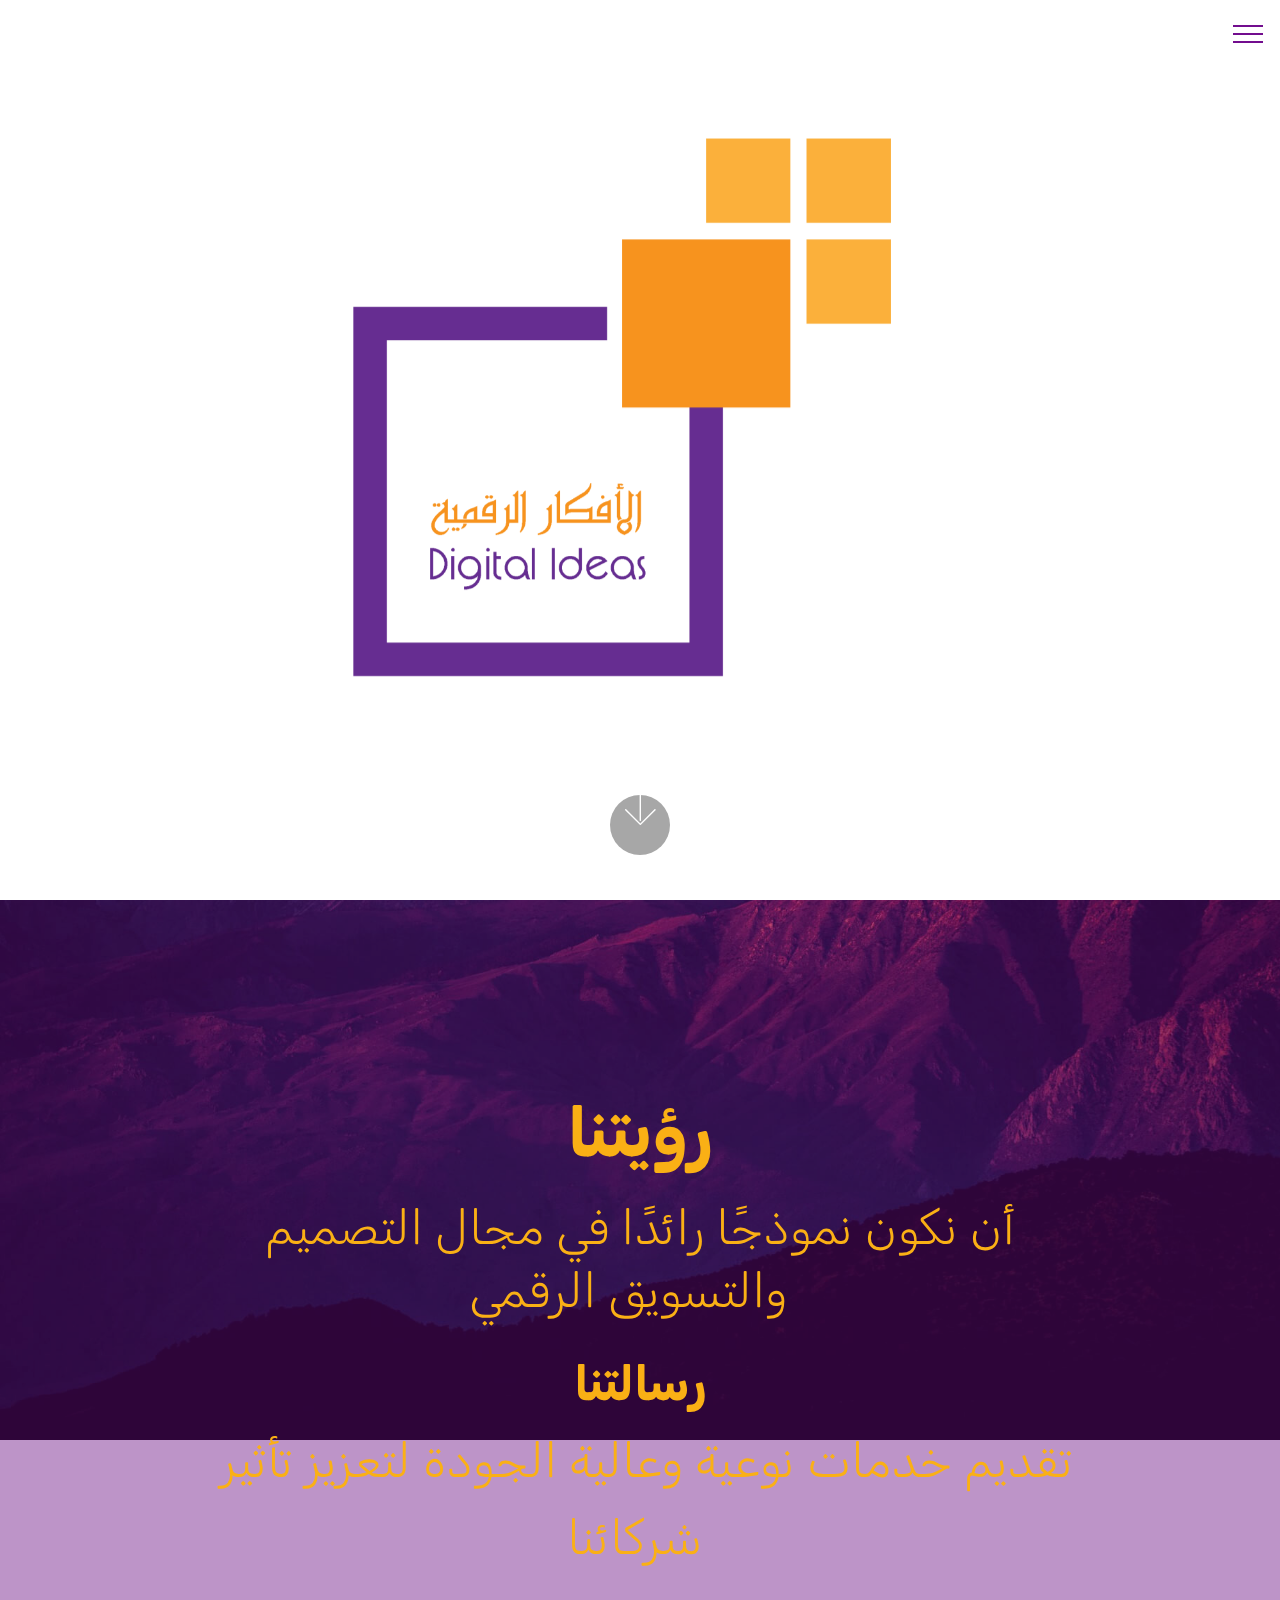
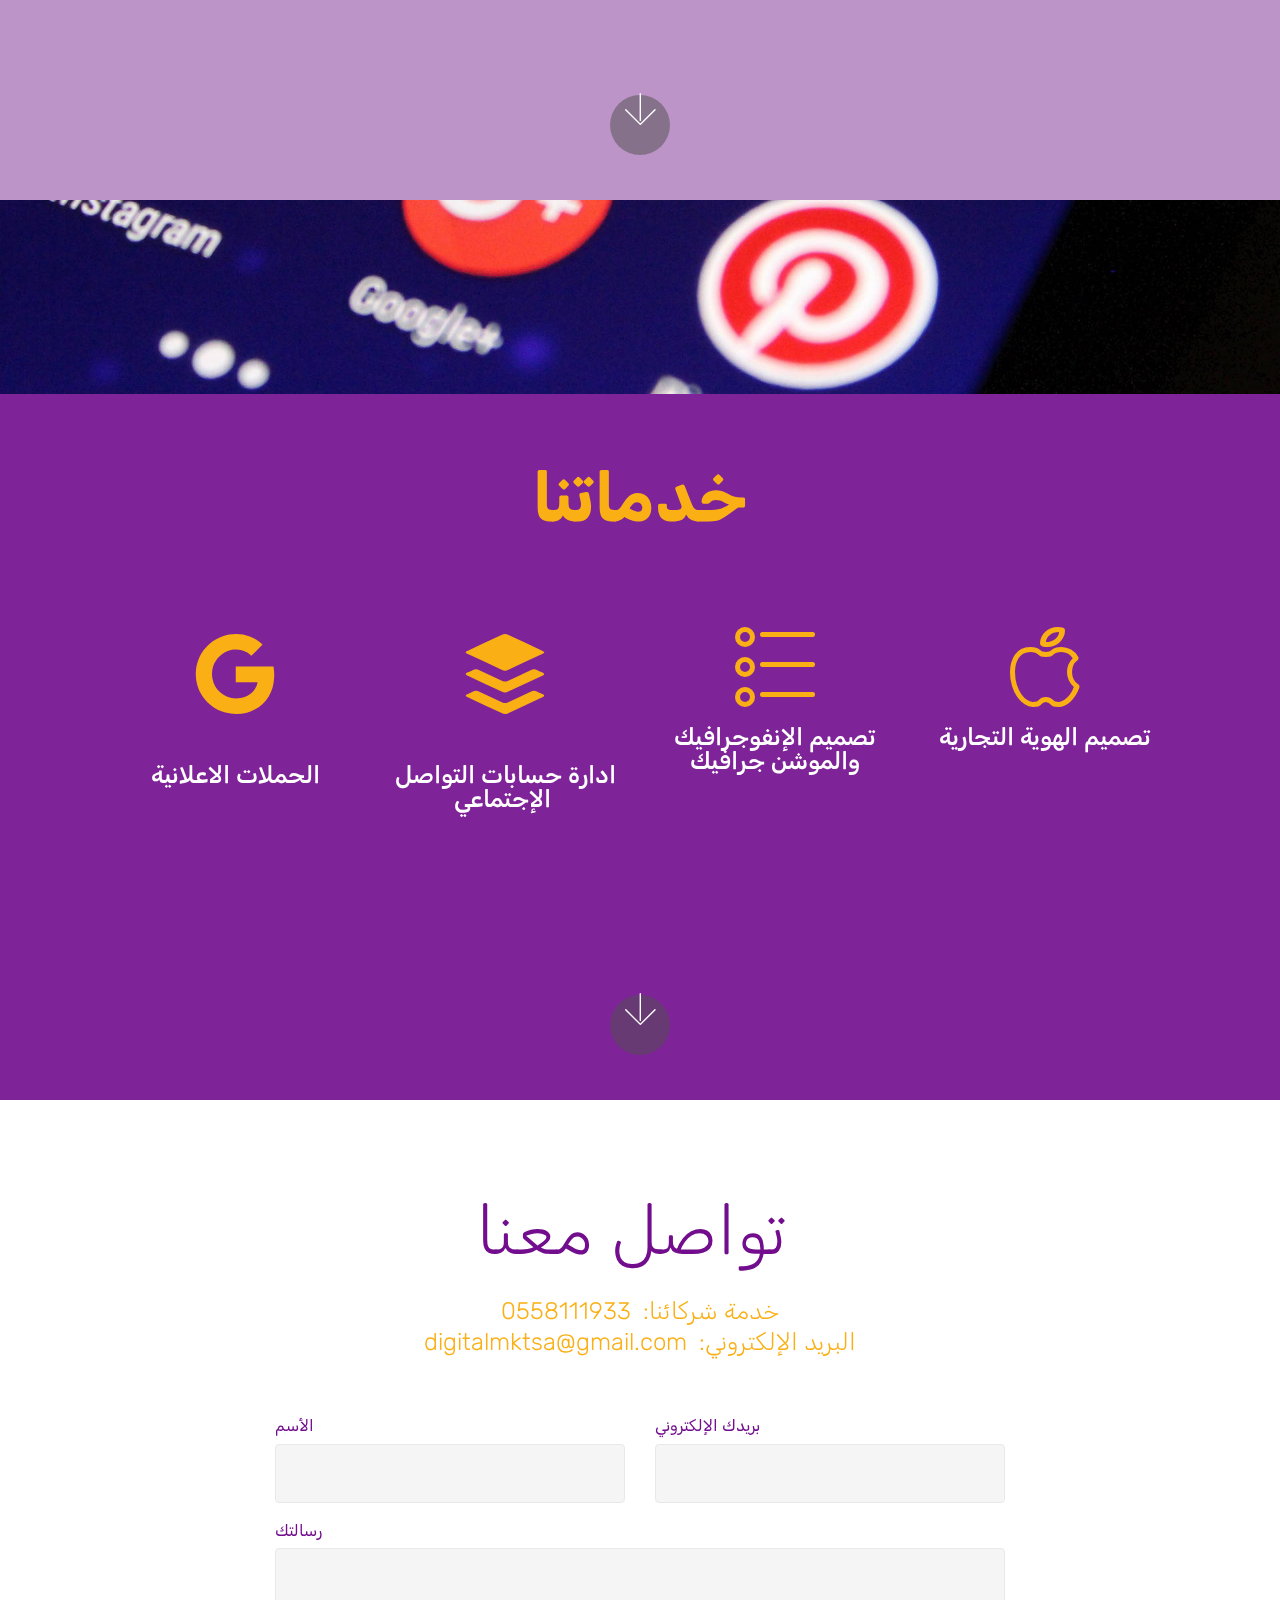
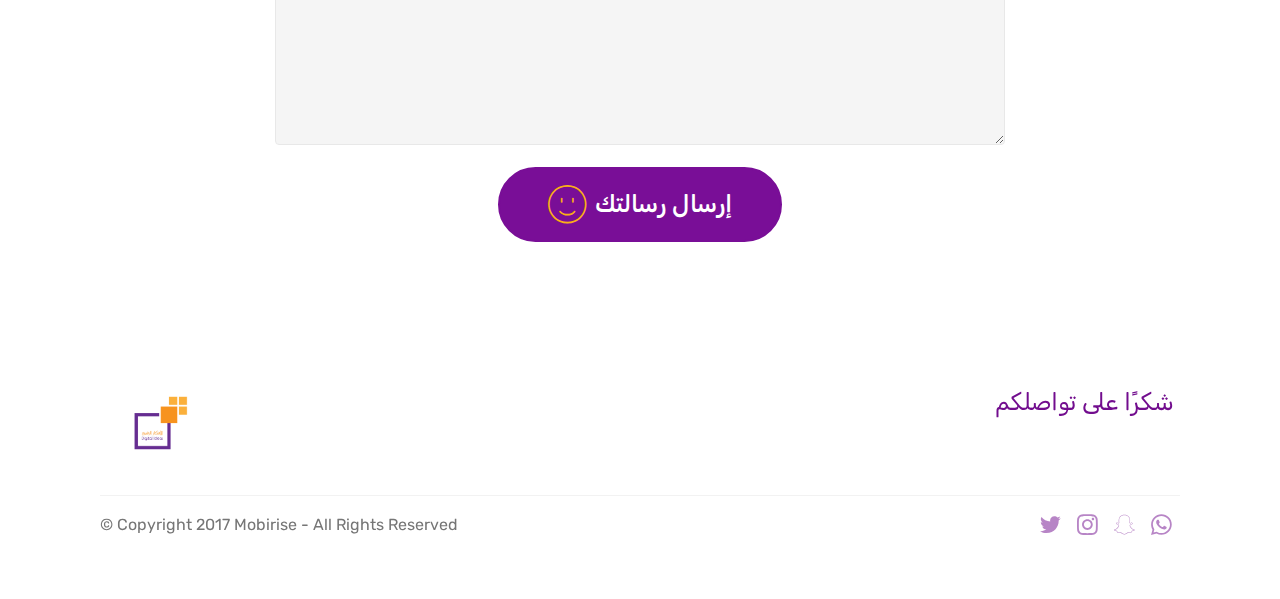
==== commit a09102b2: "create github pages" ====
--- a/index.html
+++ b/index.html
@@ -6,7 +6,7 @@
   <meta http-equiv="X-UA-Compatible" content="IE=edge">
   <meta name="generator" content="Mobirise v4.8.1, mobirise.com">
   <meta name="viewport" content="width=device-width, initial-scale=1, minimum-scale=1">
-  <link rel="shortcut icon" href="assets/images/-recovered-1-214x107.png" type="image/x-icon">
+  <link rel="shortcut icon" href="assets/images/1-1-244x187.png" type="image/x-icon">
   <meta name="description" content="">
   <title>Home</title>
   <link rel="stylesheet" href="assets/web/assets/mobirise-icons-bold/mobirise-icons-bold.css">
@@ -15,8 +15,8 @@
   <link rel="stylesheet" href="assets/bootstrap/css/bootstrap.min.css">
   <link rel="stylesheet" href="assets/bootstrap/css/bootstrap-grid.min.css">
   <link rel="stylesheet" href="assets/bootstrap/css/bootstrap-reboot.min.css">
+  <link rel="stylesheet" href="assets/dropdown/css/style.css">
   <link rel="stylesheet" href="assets/socicon/css/styles.css">
-  <link rel="stylesheet" href="assets/dropdown/css/style.css">
   <link rel="stylesheet" href="assets/theme/css/style.css">
   <link rel="stylesheet" href="assets/mobirise/css/mbr-additional.css" type="text/css">
   
@@ -28,7 +28,7 @@
 
     
 
-    <nav class="navbar navbar-expand beta-menu navbar-dropdown align-items-center navbar-fixed-top navbar-toggleable-sm">
+    <nav class="navbar navbar-expand beta-menu navbar-dropdown align-items-center collapsed bg-color transparent">
         <button class="navbar-toggler navbar-toggler-right" type="button" data-toggle="collapse" data-target="#navbarSupportedContent" aria-controls="navbarSupportedContent" aria-expanded="false" aria-label="Toggle navigation">
             <div class="hamburger">
                 <span></span>
@@ -39,31 +39,18 @@
         </button>
         <div class="menu-logo">
             <div class="navbar-brand">
-                <span class="navbar-logo">
-                    <a href="https://mobirise.com">
-                         <img src="assets/images/-recovered-1-214x107.png" alt="Mobirise" title="" style="height: 3.8rem;">
-                    </a>
-                </span>
-                <span class="navbar-caption-wrap"><a class="navbar-caption text-white display-4" href="https://digitalideas.com">الأفكار الرقمية&nbsp;</a></span>
+                
+                
             </div>
         </div>
         <div class="collapse navbar-collapse" id="navbarSupportedContent">
-            <ul class="navbar-nav nav-dropdown" data-app-modern-menu="true"><li class="nav-item">
-                    <a class="nav-link link text-white display-4" href="https://mobirise.com"><span class="mbrib-smile-face mbr-iconfont mbr-iconfont-btn"></span>الرئيسة&nbsp;</a>
-                </li>
-                <li class="nav-item">
-                    <a class="nav-link link text-white display-4" href="https://mobirise.com"><span class="mbri-letter mbr-iconfont mbr-iconfont-btn" style="color: rgb(121, 14, 151);"></span>
-                        </a>
-                </li></ul>
-            <div class="navbar-buttons mbr-section-btn"><a class="btn btn-sm btn-primary display-4" href="https://mobirise.com">
-                    <span class="mbri-save mbr-iconfont mbr-iconfont-btn "></span>
-                    Try It Now!
-                </a></div>
+            
+            
         </div>
     </nav>
 </section>
 
-<section class="engine"><a href="https://mobiri.se/q">responsive website templates</a></section><section class="cid-qTkA127IK8 mbr-fullscreen mbr-parallax-background" id="header2-1">
+<section class="engine"><a href="https://mobiri.se/e">make your own site for free</a></section><section class="cid-qTkA127IK8 mbr-fullscreen mbr-parallax-background" id="header2-1">
 
     
 
@@ -86,59 +73,168 @@
     </div>
 </section>
 
-<section class="cid-qTkAaeaxX5" id="footer1-2">
-
-    
-
-    
-
+<section class="cid-qX7gV38OMY mbr-fullscreen mbr-parallax-background" id="header2-i">
+
+    
+
+    <div class="mbr-overlay" style="opacity: 0.4; background-color: rgb(114, 13, 142);"></div>
+
+    <div class="container align-center">
+        <div class="row justify-content-md-center">
+            <div class="mbr-white col-md-10">
+                <h1 class="mbr-section-title mbr-bold pb-3 mbr-fonts-style display-1">رؤيتنا</h1>
+                <h3 class="mbr-section-subtitle align-center mbr-light pb-3 mbr-fonts-style display-2">أن نكون نموذجًا رائدًا في مجال التصميم والتسويق الرقمي &nbsp;</h3>
+                <p class="mbr-text pb-3 mbr-fonts-style display-2"><strong>رسالتنا</strong><br>&nbsp;تقديم خدمات نوعية وعالية الجودة لتعزيز تأثير شركائنا&nbsp;</p>
+                
+            </div>
+        </div>
+    </div>
+    <div class="mbr-arrow hidden-sm-down" aria-hidden="true">
+        <a href="#next">
+            <i class="mbri-down mbr-iconfont"></i>
+        </a>
+    </div>
+</section>
+
+<section class="header12 cid-qX7trptQtG mbr-fullscreen mbr-parallax-background" id="header12-j">
+
+    
+
+    <div class="mbr-overlay" style="opacity: 0.9; background-color: rgb(114, 13, 142);">
+    </div>
+
+    <div class="container  ">
+            <div class="media-container">
+                <div class="col-md-12 align-center">
+                    <h1 class="mbr-section-title pb-3 mbr-white mbr-bold mbr-fonts-style display-1">خدماتنا</h1>
+                    
+                    
+
+                    <div class="icons-media-container mbr-white">
+                        <div class="card col-12 col-md-6 col-lg-3">
+                            <div class="icon-block">
+                            <a href="https://mobirise.com/">
+                                <span class="mbr-iconfont socicon-google socicon" style="color: rgb(250, 176, 21); font-size: 80px;"></span>
+                            </a>
+                            </div>
+                            <h5 class="mbr-fonts-style display-5">الحملات الاعلانية</h5>
+                        </div>
+
+                        <div class="card col-12 col-md-6 col-lg-3">
+                            <div class="icon-block">
+                                <a href="https://mobirise.com/">
+                                    <span class="mbr-iconfont socicon-buffer socicon" style="color: rgb(250, 176, 21); font-size: 80px;"></span>
+                                </a>
+                            </div>
+                            <h5 class="mbr-fonts-style display-5">
+                                ادارة حسابات التواصل الإجتماعي&nbsp;</h5>
+                        </div>
+
+                        <div class="card col-12 col-md-6 col-lg-3">
+                            <div class="icon-block">
+                                <a href="https://mobirise.com/">
+                                    <span class="mbr-iconfont mbrib-bulleted-list" style="color: rgb(250, 176, 21); font-size: 80px;"></span>
+                                </a>
+                            </div>
+                            <h5 class="mbr-fonts-style display-5">
+                                تصميم الإنفوجرافيك <br>والموشن جرافيك</h5>
+                        </div>
+
+                        <div class="card col-12 col-md-6 col-lg-3">
+                            <div class="icon-block">
+                                <a href="https://mobirise.com/">
+                                    <span class="mbr-iconfont mbrib-apple" style="color: rgb(250, 176, 21); font-size: 80px;"></span>
+                                </a>
+                            </div>
+                            <h5 class="mbr-fonts-style display-5">تصميم الهوية التجارية</h5>
+                        </div>
+                    </div>
+                </div>
+            </div>
+    </div>
+
+    <div class="mbr-arrow hidden-sm-down" aria-hidden="true">
+        <a href="#next">
+            <i class="mbri-down mbr-iconfont"></i>
+        </a>
+    </div>
+</section>
+
+<section class="mbr-section form1 cid-qX7W2C6YgC" id="form1-l">
+
+    
+
+    
     <div class="container">
-        <div class="media-container-row content text-white">
-            <div class="col-12 col-md-3">
+        <div class="row justify-content-center">
+            <div class="title col-12 col-lg-8">
+                <h2 class="mbr-section-title align-center pb-3 mbr-fonts-style display-1">تواصل معنا&nbsp;</h2>
+                <h3 class="mbr-section-subtitle align-center mbr-light pb-3 mbr-fonts-style display-5">
+                    خدمة شركائنا:&nbsp; 0558111933<br>digitalmktsa@gmail.com &nbsp;:البريد الإلكتروني<br></h3>
+            </div>
+        </div>
+    </div>
+    <div class="container">
+        <div class="row justify-content-center">
+            <div class="media-container-column col-lg-8" data-form-type="formoid">
+                    <div data-form-alert="" hidden="">!شكراً لتواصلكم 
+.سوف نتواصل معكم قريبًا </div>
+            
+                    <form class="mbr-form" action="https://mobirise.com/" method="post" data-form-title="Mobirise Form"><input type="hidden" name="email" data-form-email="true" value="Iigwle0DQhlZQ36Y71Y+hioeZTMSBeL8e6scfl9zA4jywf/7oTAixeKxeHfg3tcKw7idvVPgICBvElltHL50sNM7Y0XQPJk/jxSkR8CuuQmThhJ01M9wCWp8ON4qNg3V" data-form-field="Email">
+                        <div class="row row-sm-offset">
+                            <div class="col-md-4 multi-horizontal" data-for="name">
+                                <div class="form-group">
+                                    <label class="form-control-label mbr-fonts-style display-7" for="name-form1-l">الأسم</label>
+                                    <input type="text" class="form-control" name="name" data-form-field="Name" required="" id="name-form1-l">
+                                </div>
+                            </div>
+                            <div class="col-md-4 multi-horizontal" data-for="email">
+                                <div class="form-group">
+                                    <label class="form-control-label mbr-fonts-style display-7" for="email-form1-l">بريدك الإلكتروني</label>
+                                    <input type="email" class="form-control" name="email" data-form-field="Email" required="" id="email-form1-l">
+                                </div>
+                            </div>
+                            
+                        </div>
+                        <div class="form-group" data-for="message">
+                            <label class="form-control-label mbr-fonts-style display-7" for="message-form1-l">رسالتك</label>
+                            <textarea type="text" class="form-control" name="message" rows="7" data-form-field="Message" id="message-form1-l"></textarea>
+                        </div>
+            
+                        <span class="input-group-btn"><button href="" type="submit" class="btn btn-primary btn-form display-5"><span class="mbri-smile-face mbr-iconfont mbr-iconfont-btn" style="color: rgb(250, 176, 21);"></span>إرسال رسالتك</button></span>
+                    </form>
+            </div>
+        </div>
+    </div>
+</section>
+
+<section class="cid-qX815BvxBi" id="footer5-o">
+
+    
+
+    
+
+    <div class="container">
+        <div class="media-container-row">
+            <div class="col-md-3">
                 <div class="media-wrap">
                     <a href="https://mobirise.com/">
-                        <img src="assets/images/logo2.png" alt="Mobirise">
+                       <img src="assets/images/1-1-192x147.png" alt="Mobirise" title="">
                     </a>
                 </div>
             </div>
-            <div class="col-12 col-md-3 mbr-fonts-style display-7">
-                <h5 class="pb-3">
-                    Address
-                </h5>
-                <p class="mbr-text">
-                    1234 Street Name
-                    <br>City, AA 99999
-                </p>
-            </div>
-            <div class="col-12 col-md-3 mbr-fonts-style display-7">
-                <h5 class="pb-3">
-                    Contacts
-                </h5>
-                <p class="mbr-text">
-                    Email: support@mobirise.com
-                    <br>Phone: +1 (0) 000 0000 001
-                    <br>Fax: +1 (0) 000 0000 002
-                </p>
-            </div>
-            <div class="col-12 col-md-3 mbr-fonts-style display-7">
-                <h5 class="pb-3">
-                    Links
-                </h5>
-                <p class="mbr-text">
-                    <a class="text-primary" href="https://mobirise.com/">Website builder</a>
-                    <br><a class="text-primary" href="https://mobirise.com/mobirise-free-win.zip">Download for Windows</a>
-                    <br><a class="text-primary" href="https://mobirise.com/mobirise-free-mac.zip">Download for Mac</a>
-                </p>
+            <div class="col-md-9">
+                <p class="mbr-text align-right links mbr-fonts-style display-5">شكرًا على تواصلكم&nbsp;</p>
             </div>
         </div>
         <div class="footer-lower">
             <div class="media-container-row">
-                <div class="col-sm-12">
+                <div class="col-md-12">
                     <hr>
                 </div>
             </div>
             <div class="media-container-row mbr-white">
-                <div class="col-sm-6 copyright">
+                <div class="col-md-6 copyright">
                     <p class="mbr-text mbr-fonts-style display-7">
                         © Copyright 2017 Mobirise - All Rights Reserved
                     </p>
@@ -146,35 +242,27 @@
                 <div class="col-md-6">
                     <div class="social-list align-right">
                         <div class="soc-item">
-                            <a href="https://twitter.com/mobirise" target="_blank">
-                                <span class="socicon-twitter socicon mbr-iconfont mbr-iconfont-social"></span>
-                            </a>
-                        </div>
-                        <div class="soc-item">
-                            <a href="https://www.facebook.com/pages/Mobirise/1616226671953247" target="_blank">
-                                <span class="socicon-facebook socicon mbr-iconfont mbr-iconfont-social"></span>
-                            </a>
-                        </div>
-                        <div class="soc-item">
-                            <a href="https://www.youtube.com/c/mobirise" target="_blank">
-                                <span class="socicon-youtube socicon mbr-iconfont mbr-iconfont-social"></span>
-                            </a>
-                        </div>
-                        <div class="soc-item">
-                            <a href="https://instagram.com/mobirise" target="_blank">
-                                <span class="socicon-instagram socicon mbr-iconfont mbr-iconfont-social"></span>
-                            </a>
-                        </div>
-                        <div class="soc-item">
-                            <a href="https://plus.google.com/u/0/+Mobirise" target="_blank">
-                                <span class="socicon-googleplus socicon mbr-iconfont mbr-iconfont-social"></span>
-                            </a>
-                        </div>
-                        <div class="soc-item">
-                            <a href="https://www.behance.net/Mobirise" target="_blank">
-                                <span class="socicon-behance socicon mbr-iconfont mbr-iconfont-social"></span>
-                            </a>
-                        </div>
+                            <a href="https://twitter.com/digital_ideas" target="_blank">
+                                <span class="mbr-iconfont mbr-iconfont-social socicon-twitter socicon" style="color: rgb(114, 13, 142);"></span>
+                            </a>
+                        </div>
+                        <div class="soc-item">
+                            <a href="https://instagram.com/digital_ideas" target="_blank">
+                                <span class="mbr-iconfont mbr-iconfont-social socicon-instagram socicon" style="color: rgb(114, 13, 142);"></span>
+                            </a>
+                        </div>
+                        <div class="soc-item">
+                            <a href="https://www.snapchat.com/add/digital_ideas" target="_blank">
+                                <span class="mbr-iconfont mbr-iconfont-social socicon-snapchat socicon" style="color: rgb(114, 13, 142);"></span>
+                            </a>
+                        </div>
+                        <div class="soc-item">
+                            <a href="https://api.whatsapp.com/send?phone=966558111933" target="_blank">
+                                <span class="mbr-iconfont mbr-iconfont-social socicon-whatsapp socicon" style="color: rgb(114, 13, 142);"></span>
+                            </a>
+                        </div>
+                        
+                        
                     </div>
                 </div>
             </div>
@@ -187,11 +275,13 @@
   <script src="assets/popper/popper.min.js"></script>
   <script src="assets/tether/tether.min.js"></script>
   <script src="assets/bootstrap/js/bootstrap.min.js"></script>
+  <script src="assets/dropdown/js/script.min.js"></script>
   <script src="assets/touchswipe/jquery.touch-swipe.min.js"></script>
   <script src="assets/parallax/jarallax.min.js"></script>
+  <script src="assets/vimeoplayer/jquery.mb.vimeo_player.js"></script>
   <script src="assets/smoothscroll/smooth-scroll.js"></script>
-  <script src="assets/dropdown/js/script.min.js"></script>
   <script src="assets/theme/js/script.js"></script>
+  <script src="assets/formoid/formoid.min.js"></script>
   
   
 </body>
--- a/assets/mobirise/css/mbr-additional.css
+++ b/assets/mobirise/css/mbr-additional.css
@@ -1374,12 +1374,12 @@
 }
 .cid-qTkzRZLJNu .navbar {
   padding: .5rem 0;
-  background: #333333;
+  background: #fab015;
   transition: none;
   min-height: 77px;
 }
 .cid-qTkzRZLJNu .navbar-dropdown.bg-color.transparent.opened {
-  background: #333333;
+  background: #fab015;
 }
 .cid-qTkzRZLJNu a {
   font-style: normal;
@@ -1463,7 +1463,7 @@
   padding-bottom: 0;
 }
 .cid-qTkzRZLJNu .dropdown .dropdown-menu {
-  background: #333333;
+  background: #fab015;
   display: none;
   position: absolute;
   min-width: 5rem;
@@ -1534,7 +1534,7 @@
   width: 30px;
   height: 2px;
   border-right: 5px;
-  background-color: #ffffff;
+  background-color: #720d8e;
 }
 .cid-qTkzRZLJNu button.navbar-toggler .hamburger span:nth-child(1) {
   top: 0;
@@ -1598,6 +1598,10 @@
 .cid-qTkzRZLJNu .collapsed .navbar-collapse.collapsing .navbar-nav .nav-item,
 .cid-qTkzRZLJNu .collapsed .navbar-collapse.show .navbar-nav .nav-item {
   clear: both;
+}
+.cid-qTkzRZLJNu .collapsed .navbar-collapse.collapsing .navbar-nav .nav-item:last-child,
+.cid-qTkzRZLJNu .collapsed .navbar-collapse.show .navbar-nav .nav-item:last-child {
+  margin-bottom: 1rem;
 }
 .cid-qTkzRZLJNu .collapsed .navbar-collapse.collapsing .navbar-buttons,
 .cid-qTkzRZLJNu .collapsed .navbar-collapse.show .navbar-buttons {
@@ -1693,6 +1697,10 @@
   .cid-qTkzRZLJNu .navbar-collapse.show .navbar-nav .nav-item {
     clear: both;
   }
+  .cid-qTkzRZLJNu .navbar-collapse.collapsing .navbar-nav .nav-item:last-child,
+  .cid-qTkzRZLJNu .navbar-collapse.show .navbar-nav .nav-item:last-child {
+    margin-bottom: 1rem;
+  }
   .cid-qTkzRZLJNu .navbar-collapse.collapsing .navbar-buttons,
   .cid-qTkzRZLJNu .navbar-collapse.show .navbar-buttons {
     text-align: center;
@@ -1751,48 +1759,126 @@
 }
 .cid-qTkzRZLJNu .nav-link:hover,
 .cid-qTkzRZLJNu .dropdown-item:hover {
-  color: #c1c1c1 !important;
+  color: #790e97 !important;
 }
 .cid-qTkA127IK8 {
   background-image: url("../../../assets/images/123-1-2000x1659.png");
 }
-.cid-qTkAaeaxX5 {
-  padding-top: 60px;
-  padding-bottom: 60px;
-  background-color: #2e2e2e;
+.cid-qX7gV38OMY {
+  background-image: url("../../../assets/images/jumbotron.jpg");
+}
+.cid-qX7gV38OMY H1 {
+  color: #fab015;
+}
+.cid-qX7gV38OMY H3 {
+  color: #fab015;
+}
+.cid-qX7gV38OMY .mbr-text,
+.cid-qX7gV38OMY .mbr-section-btn {
+  color: #f7c24a;
+}
+.cid-qX7gV38OMY .mbr-text,
+.cid-qX7gV38OMY .mbr-section-btn B {
+  color: #fab015;
+}
+.cid-qX7trptQtG {
+  background-image: url("../../../assets/images/mbr-1920x1393.jpg");
+}
+.cid-qX7trptQtG .icons-media-container {
+  display: flex;
+  justify-content: center;
+  -webkit-justify-content: center;
+  flex-direction: row;
+  -webkit-flex-direction: row;
+  flex-wrap: wrap;
+  -webkit-flex-wrap: wrap;
+  padding-top: 4rem;
+}
+.cid-qX7trptQtG .icons-media-container .mbr-iconfont {
+  font-size: 96px;
+  color: #ffffff;
+}
+.cid-qX7trptQtG .icons-media-container .icon-block {
+  padding-bottom: 1rem;
+}
+.cid-qX7trptQtG .mbr-text {
+  color: #ffffff;
+}
+.cid-qX7trptQtG .card {
+  padding-bottom: 1.5rem;
+}
+.cid-qX7trptQtG H5 {
+  color: #ffffff;
+}
+.cid-qX7trptQtG H1 {
+  color: #fab015;
+}
+.cid-qX7W2C6YgC {
+  padding-top: 90px;
+  padding-bottom: 90px;
+  background-color: #ffffff;
+}
+.cid-qX7W2C6YgC .title {
+  margin-bottom: 2rem;
+}
+.cid-qX7W2C6YgC .mbr-section-subtitle {
+  color: #fab015;
+}
+.cid-qX7W2C6YgC a:not([href]):not([tabindex]) {
+  color: #fff;
+  border-radius: 3px;
+}
+.cid-qX7W2C6YgC a.btn-white:not([href]):not([tabindex]) {
+  color: #333;
+}
+.cid-qX7W2C6YgC .multi-horizontal {
+  flex-grow: 1;
+  -webkit-flex-grow: 1;
+  max-width: 100%;
+}
+.cid-qX7W2C6YgC .input-group-btn {
+  display: block;
+  text-align: center;
+}
+.cid-qX7W2C6YgC H2 {
+  color: #720d8e;
+}
+.cid-qX7W2C6YgC LABEL {
+  color: #720d8e;
+}
+.cid-qX815BvxBi {
+  padding-top: 45px;
+  padding-bottom: 45px;
+  background-color: #ffffff;
 }
 @media (max-width: 767px) {
-  .cid-qTkAaeaxX5 .content {
-    text-align: center;
-  }
-  .cid-qTkAaeaxX5 .content > div:not(:last-child) {
-    margin-bottom: 2rem;
-  }
-}
-@media (max-width: 767px) {
-  .cid-qTkAaeaxX5 .media-wrap {
-    margin-bottom: 1rem;
-  }
-}
-.cid-qTkAaeaxX5 .media-wrap .mbr-iconfont-logo {
-  font-size: 7.5rem;
-  color: #f36;
-}
-.cid-qTkAaeaxX5 .media-wrap img {
-  height: 6rem;
-}
-@media (max-width: 767px) {
-  .cid-qTkAaeaxX5 .footer-lower .copyright {
+  .cid-qX815BvxBi .media-wrap {
     margin-bottom: 1rem;
     text-align: center;
   }
 }
-.cid-qTkAaeaxX5 .footer-lower hr {
+.cid-qX815BvxBi .media-wrap .mbr-iconfont-logo {
+  font-size: 7rem;
+  color: #f36;
+}
+.cid-qX815BvxBi .media-wrap img {
+  height: 6rem;
+}
+.cid-qX815BvxBi .mbr-text {
+  color: #767676;
+}
+@media (max-width: 767px) {
+  .cid-qX815BvxBi .footer-lower .copyright {
+    margin-bottom: 1rem;
+    text-align: center;
+  }
+}
+.cid-qX815BvxBi .footer-lower hr {
   margin: 1rem 0;
-  border-color: #fff;
+  border-color: #000;
   opacity: .05;
 }
-.cid-qTkAaeaxX5 .footer-lower .social-list {
+.cid-qX815BvxBi .footer-lower .social-list {
   padding-left: 0;
   margin-bottom: 0;
   list-style: none;
@@ -1801,25 +1887,618 @@
   justify-content: flex-end;
   -webkit-justify-content: flex-end;
 }
-.cid-qTkAaeaxX5 .footer-lower .social-list .mbr-iconfont-social {
+.cid-qX815BvxBi .footer-lower .social-list .mbr-iconfont-social {
   font-size: 1.3rem;
-  color: #fff;
-}
-.cid-qTkAaeaxX5 .footer-lower .social-list .soc-item {
+  color: #232323;
+}
+.cid-qX815BvxBi .footer-lower .social-list .soc-item {
   margin: 0 .5rem;
 }
-.cid-qTkAaeaxX5 .footer-lower .social-list a {
+.cid-qX815BvxBi .footer-lower .social-list a {
   margin: 0;
   opacity: .5;
   -webkit-transition: .2s linear;
   transition: .2s linear;
 }
-.cid-qTkAaeaxX5 .footer-lower .social-list a:hover {
+.cid-qX815BvxBi .footer-lower .social-list a:hover {
   opacity: 1;
 }
 @media (max-width: 767px) {
-  .cid-qTkAaeaxX5 .footer-lower .social-list {
+  .cid-qX815BvxBi .footer-lower .social-list {
     justify-content: center;
     -webkit-justify-content: center;
   }
 }
+.cid-qX815BvxBi .links {
+  color: #720d8e;
+}
+.cid-qX3UzuPUwJ .navbar {
+  padding: .5rem 0;
+  background: #fab015;
+  transition: none;
+  min-height: 77px;
+}
+.cid-qX3UzuPUwJ .navbar-dropdown.bg-color.transparent.opened {
+  background: #fab015;
+}
+.cid-qX3UzuPUwJ a {
+  font-style: normal;
+}
+.cid-qX3UzuPUwJ .nav-item span {
+  padding-right: 0.4em;
+  line-height: 0.5em;
+  vertical-align: text-bottom;
+  position: relative;
+  text-decoration: none;
+}
+.cid-qX3UzuPUwJ .nav-item a {
+  display: flex;
+  align-items: center;
+  justify-content: center;
+  padding: 0.7rem 0 !important;
+  margin: 0rem .65rem !important;
+}
+.cid-qX3UzuPUwJ .nav-item:focus,
+.cid-qX3UzuPUwJ .nav-link:focus {
+  outline: none;
+}
+.cid-qX3UzuPUwJ .btn {
+  padding: 0.4rem 1.5rem;
+  display: inline-flex;
+  align-items: center;
+}
+.cid-qX3UzuPUwJ .btn .mbr-iconfont {
+  font-size: 1.6rem;
+}
+.cid-qX3UzuPUwJ .menu-logo {
+  margin-right: auto;
+}
+.cid-qX3UzuPUwJ .menu-logo .navbar-brand {
+  display: flex;
+  margin-left: 5rem;
+  padding: 0;
+  transition: padding .2s;
+  min-height: 3.8rem;
+  align-items: center;
+}
+.cid-qX3UzuPUwJ .menu-logo .navbar-brand .navbar-caption-wrap {
+  display: -webkit-flex;
+  -webkit-align-items: center;
+  align-items: center;
+  word-break: break-word;
+  min-width: 7rem;
+  margin: .3rem 0;
+}
+.cid-qX3UzuPUwJ .menu-logo .navbar-brand .navbar-caption-wrap .navbar-caption {
+  line-height: 1.2rem !important;
+  padding-right: 2rem;
+}
+.cid-qX3UzuPUwJ .menu-logo .navbar-brand .navbar-logo {
+  font-size: 4rem;
+  transition: font-size 0.25s;
+}
+.cid-qX3UzuPUwJ .menu-logo .navbar-brand .navbar-logo img {
+  display: flex;
+}
+.cid-qX3UzuPUwJ .menu-logo .navbar-brand .navbar-logo .mbr-iconfont {
+  transition: font-size 0.25s;
+}
+.cid-qX3UzuPUwJ .navbar-toggleable-sm .navbar-collapse {
+  justify-content: flex-end;
+  -webkit-justify-content: flex-end;
+  padding-right: 5rem;
+  width: auto;
+}
+.cid-qX3UzuPUwJ .navbar-toggleable-sm .navbar-collapse .navbar-nav {
+  flex-wrap: wrap;
+  -webkit-flex-wrap: wrap;
+  padding-left: 0;
+}
+.cid-qX3UzuPUwJ .navbar-toggleable-sm .navbar-collapse .navbar-nav .nav-item {
+  -webkit-align-self: center;
+  align-self: center;
+}
+.cid-qX3UzuPUwJ .navbar-toggleable-sm .navbar-collapse .navbar-buttons {
+  padding-left: 0;
+  padding-bottom: 0;
+}
+.cid-qX3UzuPUwJ .dropdown .dropdown-menu {
+  background: #fab015;
+  display: none;
+  position: absolute;
+  min-width: 5rem;
+  padding-top: 1.4rem;
+  padding-bottom: 1.4rem;
+  text-align: left;
+}
+.cid-qX3UzuPUwJ .dropdown .dropdown-menu .dropdown-item {
+  width: auto;
+  padding: 0.235em 1.5385em 0.235em 1.5385em !important;
+}
+.cid-qX3UzuPUwJ .dropdown .dropdown-menu .dropdown-item::after {
+  right: 0.5rem;
+}
+.cid-qX3UzuPUwJ .dropdown .dropdown-menu .dropdown-submenu {
+  margin: 0;
+}
+.cid-qX3UzuPUwJ .dropdown.open > .dropdown-menu {
+  display: block;
+}
+.cid-qX3UzuPUwJ .navbar-toggleable-sm.opened:after {
+  position: absolute;
+  width: 100vw;
+  height: 100vh;
+  content: '';
+  background-color: rgba(0, 0, 0, 0.1);
+  left: 0;
+  bottom: 0;
+  transform: translateY(100%);
+  -webkit-transform: translateY(100%);
+  z-index: 1000;
+}
+.cid-qX3UzuPUwJ .navbar.navbar-short {
+  min-height: 60px;
+  transition: all .2s;
+}
+.cid-qX3UzuPUwJ .navbar.navbar-short .navbar-toggler-right {
+  top: 20px;
+}
+.cid-qX3UzuPUwJ .navbar.navbar-short .navbar-logo a {
+  font-size: 2.5rem !important;
+  line-height: 2.5rem;
+  transition: font-size 0.25s;
+}
+.cid-qX3UzuPUwJ .navbar.navbar-short .navbar-logo a .mbr-iconfont {
+  font-size: 2.5rem !important;
+}
+.cid-qX3UzuPUwJ .navbar.navbar-short .navbar-logo a img {
+  height: 3rem !important;
+}
+.cid-qX3UzuPUwJ .navbar.navbar-short .navbar-brand {
+  min-height: 3rem;
+}
+.cid-qX3UzuPUwJ button.navbar-toggler {
+  width: 31px;
+  height: 18px;
+  cursor: pointer;
+  transition: all .2s;
+  top: 1.5rem;
+  right: 1rem;
+}
+.cid-qX3UzuPUwJ button.navbar-toggler:focus {
+  outline: none;
+}
+.cid-qX3UzuPUwJ button.navbar-toggler .hamburger span {
+  position: absolute;
+  right: 0;
+  width: 30px;
+  height: 2px;
+  border-right: 5px;
+  background-color: #720d8e;
+}
+.cid-qX3UzuPUwJ button.navbar-toggler .hamburger span:nth-child(1) {
+  top: 0;
+  transition: all .2s;
+}
+.cid-qX3UzuPUwJ button.navbar-toggler .hamburger span:nth-child(2) {
+  top: 8px;
+  transition: all .15s;
+}
+.cid-qX3UzuPUwJ button.navbar-toggler .hamburger span:nth-child(3) {
+  top: 8px;
+  transition: all .15s;
+}
+.cid-qX3UzuPUwJ button.navbar-toggler .hamburger span:nth-child(4) {
+  top: 16px;
+  transition: all .2s;
+}
+.cid-qX3UzuPUwJ nav.opened .hamburger span:nth-child(1) {
+  top: 8px;
+  width: 0;
+  opacity: 0;
+  right: 50%;
+  transition: all .2s;
+}
+.cid-qX3UzuPUwJ nav.opened .hamburger span:nth-child(2) {
+  -webkit-transform: rotate(45deg);
+  transform: rotate(45deg);
+  transition: all .25s;
+}
+.cid-qX3UzuPUwJ nav.opened .hamburger span:nth-child(3) {
+  -webkit-transform: rotate(-45deg);
+  transform: rotate(-45deg);
+  transition: all .25s;
+}
+.cid-qX3UzuPUwJ nav.opened .hamburger span:nth-child(4) {
+  top: 8px;
+  width: 0;
+  opacity: 0;
+  right: 50%;
+  transition: all .2s;
+}
+.cid-qX3UzuPUwJ .collapsed.navbar-expand {
+  flex-direction: column;
+}
+.cid-qX3UzuPUwJ .collapsed .btn {
+  display: flex;
+}
+.cid-qX3UzuPUwJ .collapsed .navbar-collapse {
+  display: none !important;
+  padding-right: 0 !important;
+}
+.cid-qX3UzuPUwJ .collapsed .navbar-collapse.collapsing,
+.cid-qX3UzuPUwJ .collapsed .navbar-collapse.show {
+  display: block !important;
+}
+.cid-qX3UzuPUwJ .collapsed .navbar-collapse.collapsing .navbar-nav,
+.cid-qX3UzuPUwJ .collapsed .navbar-collapse.show .navbar-nav {
+  display: block;
+  text-align: center;
+}
+.cid-qX3UzuPUwJ .collapsed .navbar-collapse.collapsing .navbar-nav .nav-item,
+.cid-qX3UzuPUwJ .collapsed .navbar-collapse.show .navbar-nav .nav-item {
+  clear: both;
+}
+.cid-qX3UzuPUwJ .collapsed .navbar-collapse.collapsing .navbar-buttons,
+.cid-qX3UzuPUwJ .collapsed .navbar-collapse.show .navbar-buttons {
+  text-align: center;
+}
+.cid-qX3UzuPUwJ .collapsed .navbar-collapse.collapsing .navbar-buttons:last-child,
+.cid-qX3UzuPUwJ .collapsed .navbar-collapse.show .navbar-buttons:last-child {
+  margin-bottom: 1rem;
+}
+.cid-qX3UzuPUwJ .collapsed button.navbar-toggler {
+  display: block;
+}
+.cid-qX3UzuPUwJ .collapsed .navbar-brand {
+  margin-left: 1rem !important;
+}
+.cid-qX3UzuPUwJ .collapsed .navbar-toggleable-sm {
+  flex-direction: column;
+  -webkit-flex-direction: column;
+}
+.cid-qX3UzuPUwJ .collapsed .dropdown .dropdown-menu {
+  width: 100%;
+  text-align: center;
+  position: relative;
+  opacity: 0;
+  display: block;
+  height: 0;
+  visibility: hidden;
+  padding: 0;
+  transition-duration: .5s;
+  transition-property: opacity,padding,height;
+}
+.cid-qX3UzuPUwJ .collapsed .dropdown.open > .dropdown-menu {
+  position: relative;
+  opacity: 1;
+  height: auto;
+  padding: 1.4rem 0;
+  visibility: visible;
+}
+.cid-qX3UzuPUwJ .collapsed .dropdown .dropdown-submenu {
+  left: 0;
+  text-align: center;
+  width: 100%;
+}
+.cid-qX3UzuPUwJ .collapsed .dropdown .dropdown-toggle[data-toggle="dropdown-submenu"]::after {
+  margin-top: 0;
+  position: inherit;
+  right: 0;
+  top: 50%;
+  display: inline-block;
+  width: 0;
+  height: 0;
+  margin-left: .3em;
+  vertical-align: middle;
+  content: "";
+  border-top: .30em solid;
+  border-right: .30em solid transparent;
+  border-left: .30em solid transparent;
+}
+@media (max-width: 991px) {
+  .cid-qX3UzuPUwJ .navbar-expand {
+    flex-direction: column;
+  }
+  .cid-qX3UzuPUwJ img {
+    height: 3.8rem !important;
+  }
+  .cid-qX3UzuPUwJ .btn {
+    display: flex;
+  }
+  .cid-qX3UzuPUwJ button.navbar-toggler {
+    display: block;
+  }
+  .cid-qX3UzuPUwJ .navbar-brand {
+    margin-left: 1rem !important;
+  }
+  .cid-qX3UzuPUwJ .navbar-toggleable-sm {
+    flex-direction: column;
+    -webkit-flex-direction: column;
+  }
+  .cid-qX3UzuPUwJ .navbar-collapse {
+    display: none !important;
+    padding-right: 0 !important;
+  }
+  .cid-qX3UzuPUwJ .navbar-collapse.collapsing,
+  .cid-qX3UzuPUwJ .navbar-collapse.show {
+    display: block !important;
+  }
+  .cid-qX3UzuPUwJ .navbar-collapse.collapsing .navbar-nav,
+  .cid-qX3UzuPUwJ .navbar-collapse.show .navbar-nav {
+    display: block;
+    text-align: center;
+  }
+  .cid-qX3UzuPUwJ .navbar-collapse.collapsing .navbar-nav .nav-item,
+  .cid-qX3UzuPUwJ .navbar-collapse.show .navbar-nav .nav-item {
+    clear: both;
+  }
+  .cid-qX3UzuPUwJ .navbar-collapse.collapsing .navbar-buttons,
+  .cid-qX3UzuPUwJ .navbar-collapse.show .navbar-buttons {
+    text-align: center;
+  }
+  .cid-qX3UzuPUwJ .navbar-collapse.collapsing .navbar-buttons:last-child,
+  .cid-qX3UzuPUwJ .navbar-collapse.show .navbar-buttons:last-child {
+    margin-bottom: 1rem;
+  }
+  .cid-qX3UzuPUwJ .dropdown .dropdown-menu {
+    width: 100%;
+    text-align: center;
+    position: relative;
+    opacity: 0;
+    display: block;
+    height: 0;
+    visibility: hidden;
+    padding: 0;
+    transition-duration: .5s;
+    transition-property: opacity,padding,height;
+  }
+  .cid-qX3UzuPUwJ .dropdown.open > .dropdown-menu {
+    position: relative;
+    opacity: 1;
+    height: auto;
+    padding: 1.4rem 0;
+    visibility: visible;
+  }
+  .cid-qX3UzuPUwJ .dropdown .dropdown-submenu {
+    left: 0;
+    text-align: center;
+    width: 100%;
+  }
+  .cid-qX3UzuPUwJ .dropdown .dropdown-toggle[data-toggle="dropdown-submenu"]::after {
+    margin-top: 0;
+    position: inherit;
+    right: 0;
+    top: 50%;
+    display: inline-block;
+    width: 0;
+    height: 0;
+    margin-left: .3em;
+    vertical-align: middle;
+    content: "";
+    border-top: .30em solid;
+    border-right: .30em solid transparent;
+    border-left: .30em solid transparent;
+  }
+}
+@media (min-width: 767px) {
+  .cid-qX3UzuPUwJ .menu-logo {
+    flex-shrink: 0;
+  }
+}
+.cid-qX3UzuPUwJ .navbar-collapse {
+  flex-basis: auto;
+}
+.cid-qX3UzuPUwJ .nav-link:hover,
+.cid-qX3UzuPUwJ .dropdown-item:hover {
+  color: #790e97 !important;
+}
+.cid-qX3UzvU32N {
+  background-image: url("../../../assets/images/123-1-2000x1659.png");
+}
+.cid-qX3UzwVsGi {
+  background-image: url("../../../assets/images/background6.jpg");
+}
+.cid-qX3UzwVsGi .mbr-media span {
+  font-size: 48px;
+  cursor: pointer;
+  background-color: #ffffff;
+  border-radius: 50%;
+  width: 6rem;
+  height: 6rem;
+  line-height: 6rem;
+  position: relative;
+  display: inline-block;
+  transition: all 0.25s;
+  color: #353535;
+}
+.cid-qX3UzwVsGi .mbr-media span.mbri-play:before {
+  position: absolute;
+  left: 50%;
+  -webkit-transform: translateX(-35%);
+  -moz-transform: translateX(-35%);
+  -ms-transform: translateX(-35%);
+  -o-transform: translateX(-35%);
+  transform: translateX(-35%);
+}
+.cid-qX3UzwVsGi .modalWindow {
+  position: fixed;
+  z-index: 5000;
+  left: 0;
+  top: 0;
+  background-color: rgba(61, 61, 61, 0.65);
+  width: 100%;
+  height: 100%;
+}
+.cid-qX3UzwVsGi .modalWindow .modalWindow-container {
+  display: table-cell;
+  vertical-align: middle;
+}
+.cid-qX3UzwVsGi .modalWindow .modalWindow-video {
+  height: calc(44.9943757vw);
+  width: 80vw;
+  margin: 0 auto;
+}
+.cid-qX3UzwVsGi a.close {
+  position: absolute;
+  right: 4vw;
+  top: 4vh;
+  color: #ffffff;
+  z-index: 5000000;
+  font-size: 37px;
+  background: #000;
+  padding: 20px;
+  border-radius: 50%;
+}
+.cid-qX3UzwVsGi a.close:hover {
+  color: #ffffff;
+}
+.cid-qX3UzwVsGi P {
+  color: #fab015;
+}
+.cid-qX3UzwVsGi H1 {
+  color: #f7c24a;
+}
+.cid-qX3Uzy2sGm {
+  background-image: url("../../../assets/images/02.jpg");
+}
+.cid-qX3Uzy2sGm .form-container {
+  transition: all .2s;
+  border: 1px solid #ffffff;
+  padding: 1rem;
+}
+.cid-qX3Uzy2sGm .input-group-btn {
+  justify-content: center;
+}
+@media (min-width: 768px) {
+  .cid-qX3Uzy2sGm .content-container {
+    padding-right: 5rem;
+  }
+}
+.cid-qX3UzyMHsh {
+  padding-top: 60px;
+  padding-bottom: 60px;
+  background-color: #2e2e2e;
+}
+@media (max-width: 767px) {
+  .cid-qX3UzyMHsh .content {
+    text-align: center;
+  }
+  .cid-qX3UzyMHsh .content > div:not(:last-child) {
+    margin-bottom: 2rem;
+  }
+}
+@media (max-width: 767px) {
+  .cid-qX3UzyMHsh .media-wrap {
+    margin-bottom: 1rem;
+  }
+}
+.cid-qX3UzyMHsh .media-wrap .mbr-iconfont-logo {
+  font-size: 7.5rem;
+  color: #f36;
+}
+.cid-qX3UzyMHsh .media-wrap img {
+  height: 6rem;
+}
+@media (max-width: 767px) {
+  .cid-qX3UzyMHsh .footer-lower .copyright {
+    margin-bottom: 1rem;
+    text-align: center;
+  }
+}
+.cid-qX3UzyMHsh .footer-lower hr {
+  margin: 1rem 0;
+  border-color: #fff;
+  opacity: .05;
+}
+.cid-qX3UzyMHsh .footer-lower .social-list {
+  padding-left: 0;
+  margin-bottom: 0;
+  list-style: none;
+  display: flex;
+  flex-wrap: wrap;
+  justify-content: flex-end;
+  -webkit-justify-content: flex-end;
+}
+.cid-qX3UzyMHsh .footer-lower .social-list .mbr-iconfont-social {
+  font-size: 1.3rem;
+  color: #fff;
+}
+.cid-qX3UzyMHsh .footer-lower .social-list .soc-item {
+  margin: 0 .5rem;
+}
+.cid-qX3UzyMHsh .footer-lower .social-list a {
+  margin: 0;
+  opacity: .5;
+  -webkit-transition: .2s linear;
+  transition: .2s linear;
+}
+.cid-qX3UzyMHsh .footer-lower .social-list a:hover {
+  opacity: 1;
+}
+@media (max-width: 767px) {
+  .cid-qX3UzyMHsh .footer-lower .social-list {
+    justify-content: center;
+    -webkit-justify-content: center;
+  }
+}
+.cid-qX3UzzJD93 {
+  background-image: url("../../../assets/images/jumbotron.jpg");
+}
+.cid-qX3UzABy9O {
+  background-image: url("../../../assets/images/background6.jpg");
+}
+.cid-qX3UzABy9O .mbr-media span {
+  font-size: 48px;
+  cursor: pointer;
+  background-color: #ffffff;
+  border-radius: 50%;
+  width: 6rem;
+  height: 6rem;
+  line-height: 6rem;
+  position: relative;
+  display: inline-block;
+  transition: all 0.25s;
+  color: #353535;
+}
+.cid-qX3UzABy9O .mbr-media span.mbri-play:before {
+  position: absolute;
+  left: 50%;
+  -webkit-transform: translateX(-35%);
+  -moz-transform: translateX(-35%);
+  -ms-transform: translateX(-35%);
+  -o-transform: translateX(-35%);
+  transform: translateX(-35%);
+}
+.cid-qX3UzABy9O .modalWindow {
+  position: fixed;
+  z-index: 5000;
+  left: 0;
+  top: 0;
+  background-color: rgba(61, 61, 61, 0.65);
+  width: 100%;
+  height: 100%;
+}
+.cid-qX3UzABy9O .modalWindow .modalWindow-container {
+  display: table-cell;
+  vertical-align: middle;
+}
+.cid-qX3UzABy9O .modalWindow .modalWindow-video {
+  height: calc(44.9943757vw);
+  width: 80vw;
+  margin: 0 auto;
+}
+.cid-qX3UzABy9O a.close {
+  position: absolute;
+  right: 4vw;
+  top: 4vh;
+  color: #ffffff;
+  z-index: 5000000;
+  font-size: 37px;
+  background: #000;
+  padding: 20px;
+  border-radius: 50%;
+}
+.cid-qX3UzABy9O a.close:hover {
+  color: #ffffff;
+}
